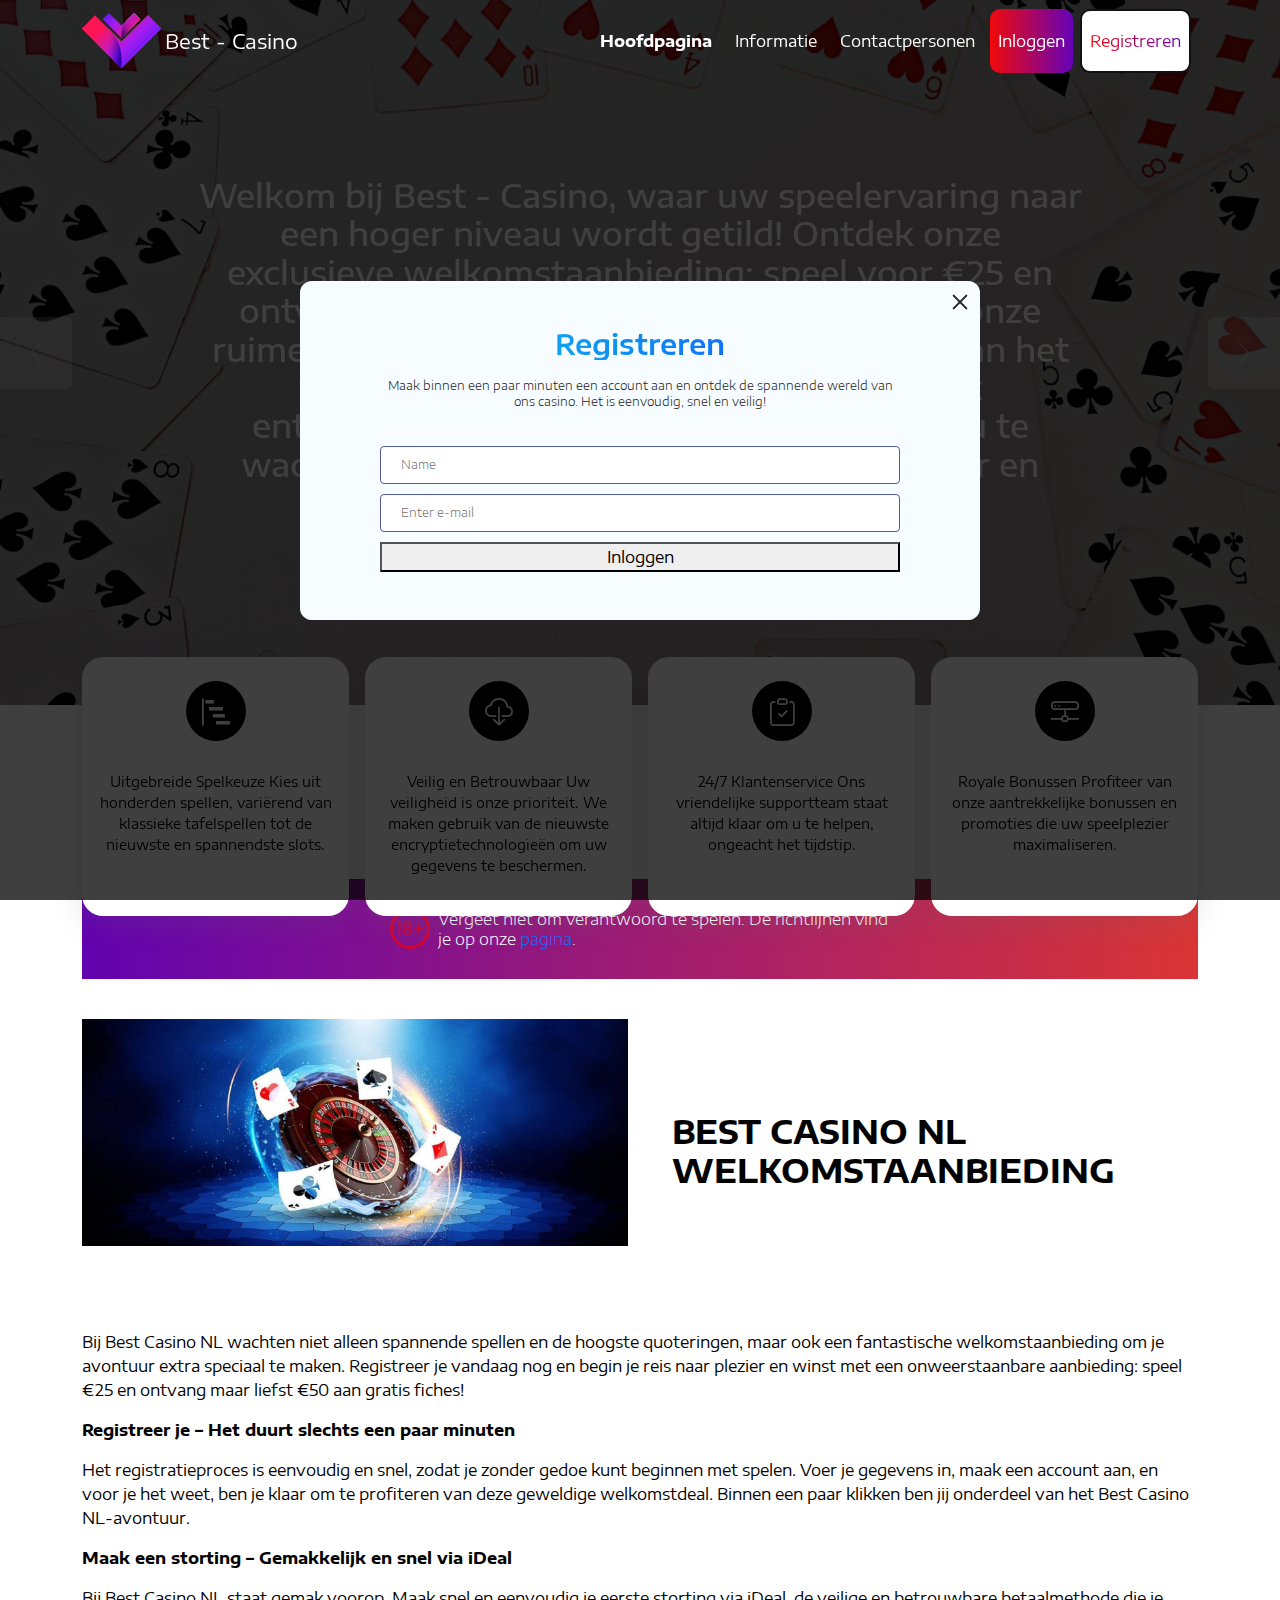
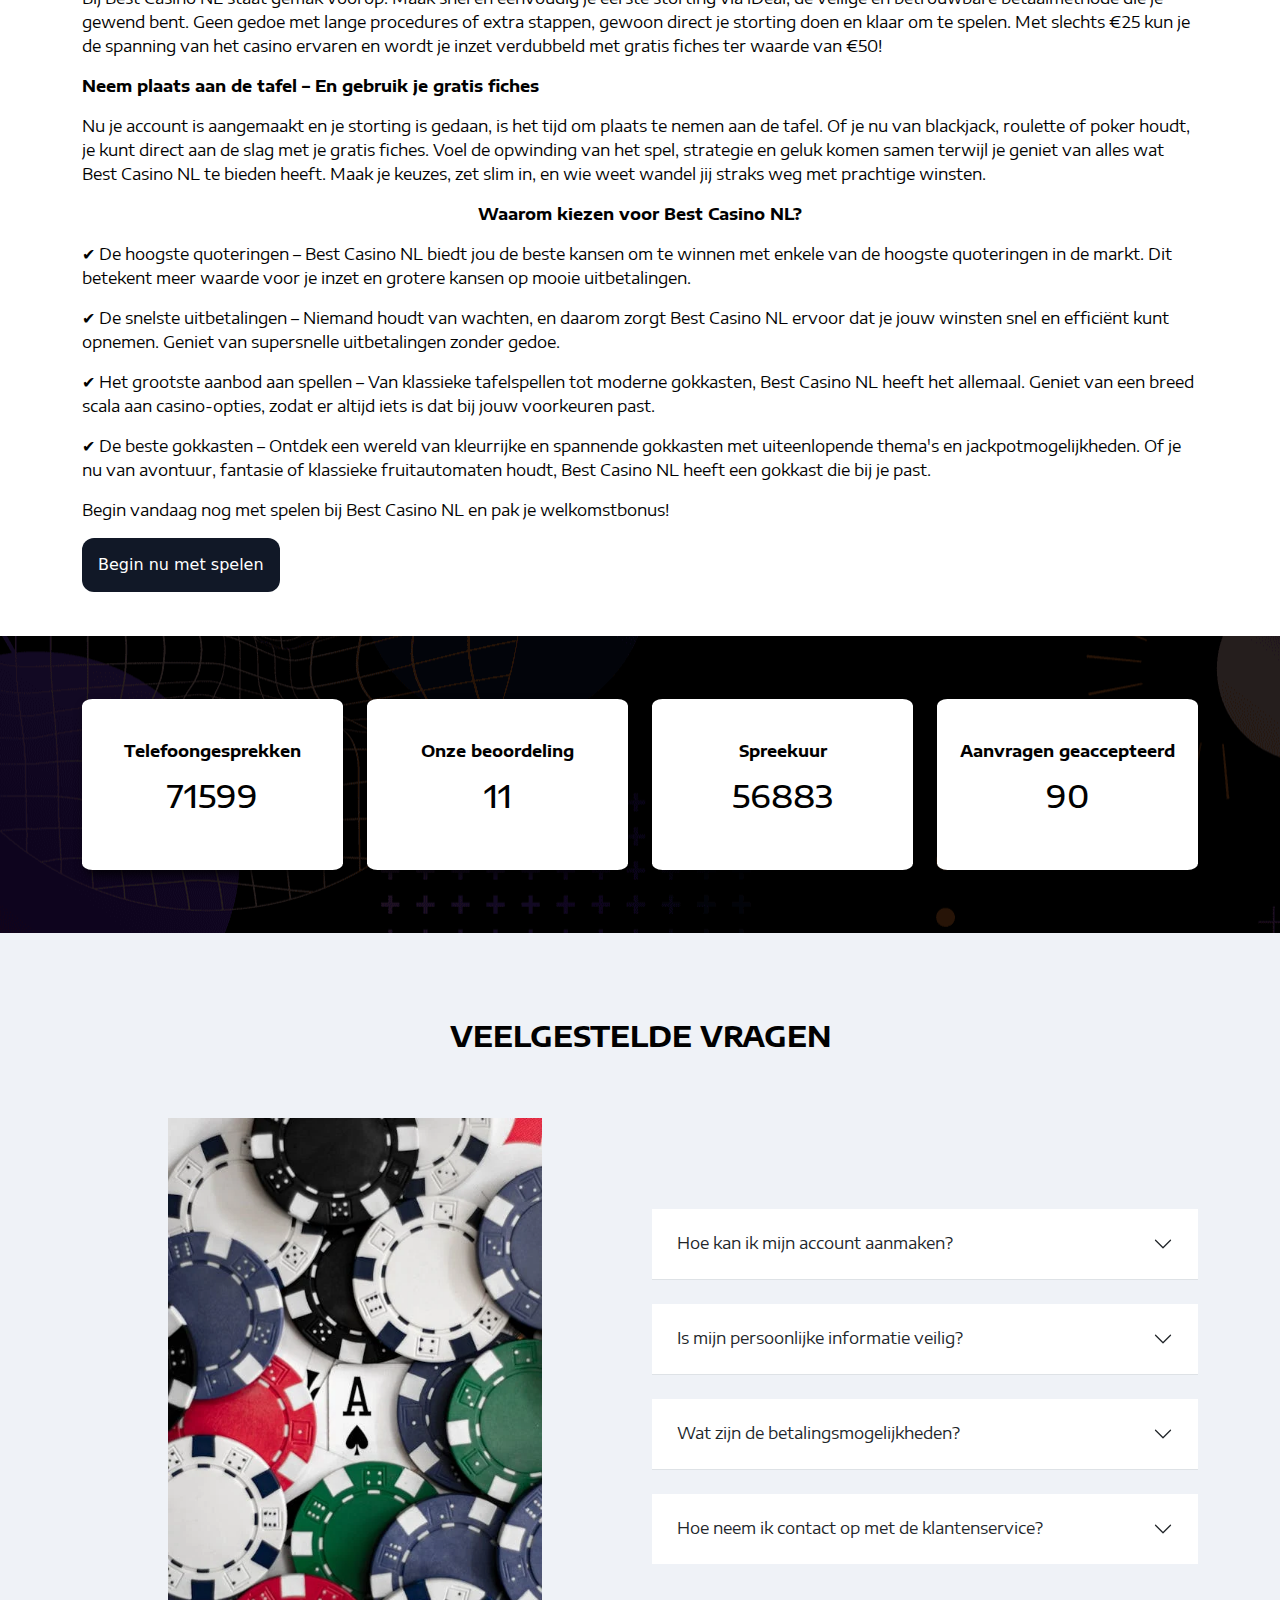
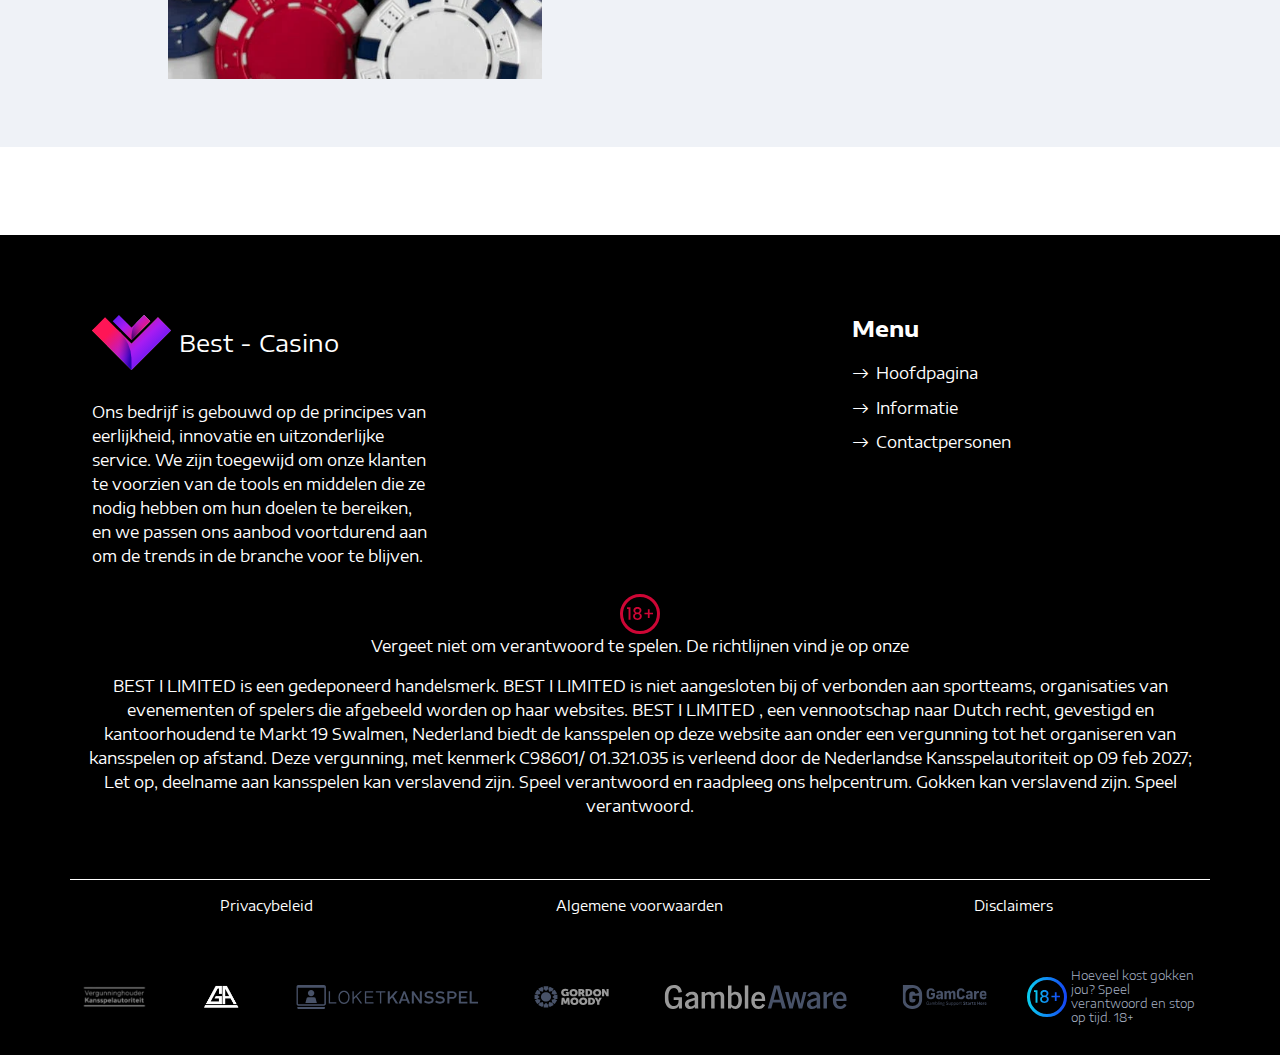
==== index.html @ dad19d42 "d" ====
<!DOCTYPE html>

<html>
<html lang="nl">
    <head>
        <meta charset="UTF-8">
        <meta name="viewport" content="width=device-width, initial-scale=1.0">
        <script src="source/js/jquery-3.7.1.min.js"></script>
        <script src="source/js/bootstrap.min.js"></script>
        <title>Best - Casino : Best Casino NL Welkomstaanbieding</title>
        <meta property="og:title" content="Best - Casino : Best Casino NL Welkomstaanbieding" />
        <meta property="og:image" content="visuals/casino_2024-10-19_1.jpg"/>
        
        <meta property="og:description" content="Bij Best Casino NL wachten niet alleen spannende spellen en de hoogste quoteringen, maar ook een fantastische.">
        <meta name="description" content="Bij Best Casino NL wachten niet alleen spannende spellen en de hoogste quoteringen, maar ook een fantastische.">
        <link rel="stylesheet" href="source/style/bootstrap.css">
        <link rel="stylesheet" href="source/style/icons.css">
        <link rel="stylesheet" href="source/style/slick.css">
        <link rel="stylesheet" href="source/style/slick-theme.css">
        <link rel="stylesheet" href="source/style/buttons.css">
        <script type="text/javascript" src="source/js/slick.min.js"></script>
        
        <link rel="shortcut icon" href="main-logo.svg" type="image/x-icon">
        <link rel="preconnect" href="https://fonts.googleapis.com">
        <link rel="preconnect" href="https://fonts.gstatic.com" crossorigin>
        <link rel="shortcut icon" href="main-logo.svg" type="image/x-icon">
        <link href="https://fonts.googleapis.com/css2?family=Encode+Sans+Expanded:wght@100;200;300;400;500;600;700;800;900&display=swap" rel="stylesheet">
        <link href="https://fonts.googleapis.com/css2?family=Caveat:wght@400;500;600;700&display=swap" rel="stylesheet">
        
        <style>

            body{
                font-family: 'Encode Sans Expanded', sans-serif !important;
                margin: 0;
                color: #010101;
                background-color: #fff;
            }

            :root{
                --bg-gradient: #000000;
                --bg-opacity: url(static/images/fadedbg-2024-10-18_18-52-570.png);
                --hover: rgb(111, 111, 233);
                --white: #fff;
                --black: #000000;
                --grey: #555555;
                --transition: all 300ms linear; 
            }
            a {
                text-decoration: none;
            }
            img {
                display: block;
                max-width: 100%;
                height: auto;
            }
            section {
                padding: 44px 0;
            }
            
            h3 {
                margin: 42px 0;
                font-size: 16px;
                font-weight: 700;
                text-transform: uppercase;
                text-align: center;
            }
            
            
            .logo-link {
                display: flex;
                align-items: center;
                color: var(--white);
                transition: var(--transition);
            }
            
             .logo-link:hover {
                color: var(--hover);
            }
            @media (min-width: 450px) {
                .logo-link:hover {
                    font-weight: 700;
                }
            }

            .logo-img {
                height: 55px;
                margin-right: 4px;
            }

            @media (max-width: 450px) {
                .logo-link {
                    font-size: 14px;
                }
                .logo-img {
                    height: 35px;
                } 
            }
             .navbar-scrolled {
                background-color: var(--white);
                box-shadow: 0 2px 5px -2px rgba(0, 0, 0, 0.1);
            }
            .navbar-toggler:focus,
            .navbar-toggler:active {
                outline: 0;
                box-shadow: none;
            }

            @media (max-width: 400px) {
                .navbar-toggler {
                    padding: 0;
                }
            }
            
            .navbar-toggler-icon {
                display: flex;
                align-items: center;
                justify-content: center;
                font-size: 36px;
                color: var(--white);
                transition: var(--transition);
            } 
            .navbar-toggler-icon i {
                height: 36px;}

            .navbar-toggler-icon:hover,
            .navbar-scrolled .navbar-toggler-icon:hover {
                color: var(--hover);
            }
            .navbar-scrolled .navbar-toggler-icon {
                color: var(--black);
                transition: var(--transition);
            }
            .nav-item {
                margin-right: 7px;
                align-content: center;
            }
            .nav-item .active {
                color: var(--bg-gradient);
                font-weight: 700;
            }
            .navbar-expand-lg .navbar-nav .nav-link {
                color: var(--white);
            }
            .navbar-expand-lg.navbar-scrolled .navbar-nav .nav-link,
            .navbar-expand-lg.navbar-scrolled .logo-link {
                color: #010101;
                transition: var(--transition);
            }
            .navbar-expand-lg.navbar-scrolled .navbar-nav .form-btn .nav-link{
              color: #fff;
            }
            .navbar-expand-lg.navbar-scrolled .logo-link:hover,
            .navbar-expand-lg .navbar-nav .nav-link:hover {
                color: var(--hover);
            }
            .nav-link span:hover  {
              background: var(--hover);
              -webkit-background-clip: text;
            }
            .form-btn {
              border-radius: 10px;
              background: linear-gradient(270deg, #6503b9, #f00a0a);
              cursor: pointer;
            }
            .form-btn-invert {
              background: #fff;
              border-radius: 10px;
              border: 2px solid #111;
              cursor: pointer;
            }
            .form-btn-invert span{
              background: linear-gradient(270deg, #6503b9, #f00a0a);
              -webkit-text-fill-color: transparent;
              -webkit-background-clip: text;
            }
            .form-btn button {
              padding: 20px;
            }
            @media (max-width: 991px) {
                .collapse.navbar-collapse {
                    background-color: var(--white);
                }
                .navbar-expand-lg .navbar-nav .nav-link {
                    color: rgb(0, 0, 0);
                }
            }

            .carousel {
                overflow: hidden;
            }

            .carousel .custom-item {
                height: 705px;
            }
            .carousel-img {
                height: 100%;
                object-fit: cover;
                filter: brightness(0.6);
            }

            .carousel-caption {
                bottom: 0;
                top: 50%;
                translate: 0 -50%;
                display: flex!important;
                align-items: center;
            }
            .carousel-control-next{
               justify-content: end;
            } 
            
            .carousel-control-prev {
                justify-content: start;
            }

            .carousel-control-prev span,
            .carousel-control-next span {
                display: flex;
                align-items: center;
                justify-content: center;
                width: 4.5rem;
                height: 4.5rem;
                background-color: rgba(255, 255, 255, 0.508);
                background-image: none;
            }

            .carousel-control-prev-icon{
                border-radius: 0 6px 6px 0;
            }
            .carousel-control-next-icon {
                border-radius: 6px 0 0 6px;
            }
            .carousel-icon-svg {
                fill: var(--white);
            }

            .carousel-control-next:focus, .carousel-control-next:hover, .carousel-control-prev:focus, .carousel-control-prev:hover {
                opacity: 1; 
            }
             
            .carousel-control-prev:hover .carousel-control-prev-icon {
            background-color: var(--white);
            }

            .carousel-control-next:hover .carousel-control-next-icon {
                background-color: var(--white);
            }

            .carousel-control-next:hover .carousel-icon-svg {
                fill: var(--black);
            } 
            .carousel-control-prev:hover .carousel-icon-svg {
                fill: var(--black);
            }
            
            .benefits {
                padding: 0;
            }
            .benefits-box {
                margin-top: 26px;
            }

            @media (min-width: 992px) {
                  .benefits-box {
                    position: relative;
                    height: 250px;
                    margin-top: 24px;
                }
                 .benefits-row {
                    position: absolute;
                    margin-top: -80px;
                }
            }

            .benefits-item {
                width: 100%;
                height: 100%;
                padding: 24px 10px;

                background-color: var(--white);
                border-radius: 8%;
                box-shadow: rgba(100, 100, 111, 0.2) 0px 7px 29px 0px;

                transition: var(--transition);
            }

            .benefits-item:hover {
                transform: translateY(-3%);
                background-color: var(--bg-gradient);
                border: 1px solid var(--white);
                color: var(--white);
            }
            .benefits-item:hover .benefirts-icon-wrapper {
                background-color: var(--white);
            }
            .benefits-item:hover i {
                color: var(--bg-gradient);
            }

            .benefirts-icon-wrapper {
                display: flex;
                height: 60px;
                width: 60px;

                margin-left: auto;
                margin-right: auto;
                justify-content: center;
                align-items: center;
                margin-bottom: 30px;

                background-color: var(--bg-gradient);
                border-radius: 50%;
            }
            .benefirts-icon-wrapper i {
                color: var(--white);
                font-size: 28px;
            }
            .benefits-desc {
                text-align: center;
                font-size: 14px;
            }

            .product{
                padding-top: 0;
            }
            .product-grid-item {
                display: flex;
                justify-content: center;
                align-items: center;
            }
            .product-row .col-12 .product-pic-wrapper{
                max-width: 80%;
                padding: 19px 0;
            }
            .row.flex-column-reverse.product-row .product-pic-wrapper {
               margin-bottom: 44px; 
            }
            .row.flex-column.product-row .product-pic-wrapper {
               margin-top: 44px; 
            }

            .product-row .col-lg-6 .product-pic-wrapper {
                margin-bottom: 44px;
                padding: 40px 0;
            }

            .product-title-box {
                display: flex;
                justify-content: center;
                align-items: center;
                flex-grow: 1;
                
                height: 100%;   
                padding: 20px;
            }
            .product-desc-box {
                margin-bottom: 15px;
            }

            .price-btn-box {
                align-items: flex-start;
            }

                
            .price-btn-box .price {
                margin: 0 20px;
            }
            .price {
                padding: 24px 0;
                text-align: center;
            }
            .phone-button-box {
                max-width: 240px;
                text-align: center;
            } 
            .phone-button-box .submit-btn-5 {
                display: block;
                color: var(--white);
                transition: var(--transition);
            }
            .phone-button-box .submit-btn-5:hover {
                color: var(--white);
                transform: scale(1.08);
                background-color: var(--bg-gradient);
            }

            .statistics {
                padding: 55px 0;
                background-image: var(--bg-opacity);
                background-color: var(--bg-gradient);
                
                
                background-repeat: no-repeat, no-repeat;
                background-position: center, center;
            }
            .statistics-box {
                display: flex;
                gap: 10px;
                height: 100%;
                padding: 40px 20px;
                margin: 0 auto;

                background-color: var(--white);
                border-radius: 4%;
                box-shadow: 3px 6px 12px -2px rgba(0,0,0,0.87);
            }
            .statistics-number {
                font-size: 31px;
                font-weight: 500;
                margin-bottom: 10px;
            }
            .statistics-name {
                font-size: 16px;
                font-weight: 700;
            }
            .team-box {
                position: relative;
                margin: 0 auto;
                max-width: 270px;
                max-height: 270px;

                border-radius: 50%;
                
                overflow: hidden; 
            }
            team-box:hover {
                animation-name: anim-scale;
                animation-duration: 700ms;
                animation-fill-mode: both;
                animation-direction: alternate;
                transition-timing-function: ease-in-out;
            }

            @keyframes anim-scale {
                0% {
                    transform: translateY(0%); 
                }
                100% {
                    transform: translateY(-3%);
                }
            }

            @media (max-width: 767px) {
                .team-box {
                    max-width: 220px;
                    max-height: 220px;
                } 
            }

            .team-avatar-fill {
                position: absolute;
                left: 0;
                bottom: 0;

                width: 100%;
                height: 100%;
                background-color: var(--bg-gradient);
                opacity: 0;

                
            }
            .team-box:hover .team-avatar-fill {
                animation-name: anim-bg;
                animation-duration: 700ms;
                animation-fill-mode: both;
                animation-direction: alternate;
                transition-timing-function: ease-in-out;
            }

            @keyframes anim-bg {
                0% {
                    opacity: 0; 
                }
                100% {
                    opacity: 1;
                }
            }

            .team-data {
                position: absolute;
                left: 0;
                bottom: 0;
                transform: translateY(10%);

                width: 100%;
                height: 100%;
                padding: 10px;

                display: flex;
                flex-direction: column;
                justify-content: center;


                background-color: transparent;
                color:transparent;
            }
            .team-box:hover .team-data {
                animation-name: anim-text;
                animation-duration: 800ms;
                animation-fill-mode: both;
                animation-direction: alternate;
                transition-timing-function: ease-in-out;
            }

            .team-name {
                margin-bottom: 7px;
            }
             
            @keyframes anim-text {
                0% {
                    transform: translateY(10%);
                    color: transparent;
                }
                20% {
                    color: transparent;
                }
                100% {
                    transform: translateY(0%);
                    color: #ffff;
                }
            }
            
            
            .blog {
                background-color: #EFF2F7;
            }

            .col-md-6 {
                display: flex;
                justify-content: center;
                align-items: center;
            }
            .blog-pic-wrapper {
                width: 100%;
                padding: 24px;
            }

            .blog-img {
                max-width: 75%;
                margin: 0 auto;
            }

            .accordion.accordion-flush {
                width: 100%;
            }
               
            .blog .accordion-item {
                margin-bottom: 24px;
                border-radius: 0px;
                border-top-width: 0;
                background: var(--white);

                font-size: 18px;
            }
            .accordion-button {
                padding: 25px;
                border: none;
            }
            .accordion-button:hover {
                color: var(--white); 
                background-color: var(--bg-gradient);
            }
            .accordion-button:focus {
               box-shadow: none;  
               border: none;
            }
            .accordion-button:not(.collapsed) {
                color: var(--white);
                background-color: var(--bg-gradient);
            }

            .accordion-button:active .accordion-button::after {
                background-image: url("data:image/svg+xml,<svg xmlns='http://www.w3.org/2000/svg' viewBox='0 0 16 16' fill='%23ffffff'><path fill-rule='evenodd' d='M1.646 4.646a.5.5 0 0 1 .708 0L8 10.293l5.646-5.647a.5.5 0 0 1 .708.708l-6 6a.5.5 0 0 1-.708 0l-6-6a.5.5 0 0 1 0-.708z'/></svg>") !important;
            }

            .accordion-button:not(.collapsed)::after {
                background-image: url("data:image/svg+xml,<svg xmlns='http://www.w3.org/2000/svg' viewBox='0 0 16 16' fill='%23ffffff'><path fill-rule='evenodd' d='M1.646 4.646a.5.5 0 0 1 .708 0L8 10.293l5.646-5.647a.5.5 0 0 1 .708.708l-6 6a.5.5 0 0 1-.708 0l-6-6a.5.5 0 0 1 0-.708z'/></svg>") !important;
            }

            
            .comments {
                background-image: linear-gradient(rgba(0,0,0,0.5), rgba(0,0,0,0.5)), url(frame/renders_header_671a6d5c0a81d9.13759507.jpg);
                background-attachment: fixed;
                background-position: center;
                background-size: cover;
            }
            .comments h3 {
                color: var(--white);
            }
            .comment-col {
                display: flex;
                flex-direction: column;
                margin-right: 30px;
            }
            .comment-box {
                position: relative;
                padding: 40px 30px 40px;
                box-shadow: 0 0 7px 0 rgb(0 0 0 / 10%);
                background: var(--white);
                border-radius: 5px;

                flex-grow: 1;

                font-size: 13px;
                text-align: left;
                margin-bottom: 40px; 
            }

            .comment-box:before {
                content: '';
                bottom: -20px;
                top: auto;
                border-color: #fff transparent transparent #fff;
                display: block;

                position: absolute;
                left: 0;
                margin-left: 0;
                width: 0;
                height: 0;
                border-style: solid;
                border-width: 15px;
            }
            .comment-text {
                margin-bottom: 30px;
                font-size: 14px;
            }


            .reviewer-box {
                display: flex;
                margin-bottom: 8px;

                color:var(--white);
                font-size: 14px;
                text-align: left;
            }
            .reviewer-box h4 {
                font-size: 20px;
            }
            .reviever-avatar-wrapper {
                width: 76px;
                height: 76px;
                margin-right: 20px;
                border-radius: 50%;
                border: 3px solid var(--white);
                overflow: hidden;
            }
            .stars-box {
               font-size: 18px;
               color: var(--hover);
            }
 
            .section-form {
                padding: 0 0 90px 0;
            }
            .container-form {
                position: relative;
            }
            .form {
                width: 100%;
                margin-top: -150px;
                margin-left: auto;
                margin-right: auto;
                
                padding: 74px;

                background-color: var(--white);
                box-shadow: rgba(100, 100, 111, 0.2) 0px 7px 29px 0px;
            }

            @media (max-width: 575px) {
                .form {
                    padding: 20px ;
                }
            }
            .form-title {
                margin-top: 20px;
            }

            .input-user__container_component,
            .textarea-user__container_component {
                width: 100%;
                padding: 6px 20px;
                margin-bottom: 18px;

                border: 1px solid #e6e6e6;
                box-shadow: none;
                border-radius: 5px;
            }
            .policy-agreement {
                margin-bottom: 20px;
            }
            .policy-agreement .agreement-input {
                margin-right: 7px;
            }
            .policy-agreement .agreement-input:checked {
                accent-color: var(--hover);
            }
            .agreement-privacy-link {
                margin-left: 3px;
                color: inherit;
                font-weight: 600;
                transition: var(--transition);
            }
            .agreement-privacy-link:hover {
               color: var(--hover);  
            }
            .submit-btn-5 {
                width: 100%;
                padding: 14px 15px;
                font-size: 1rem;
            }
            @media (max-width: 575px) {
                .submit-btn-5 {
                    max-width: 100%;
                }
                .submit-btn-5 span {
                    font-size: 14px;
                }
            }

            
            .footer {
                padding-top: 70px;
                padding-bottom: 0;
                background-color: var(--bg-gradient);
                color: var(--white); 
            }
            @media (max-width: 992px) {
                .logo-box {
                    display: flex;
                    justify-content: center;
                }
                .footer-desc-box {
                    text-align: center;
                }
            }

            .footer-inner-box{
                justify-content: space-between;
            }
            .footer-logo-link {
                display: flex;
                align-items: center;
                color: var(--white); 
            }
            .footer-logo-link img {
                margin-right: 8px;
            }
            .footer-logo-link .logo-title {
                margin-bottom: 0;
            }
            .footer-grid {
                padding-bottom: 45px;
            }

            .footer-content-box {
                padding: 10px;
            }
            .footer-title {
                font-size: 22px;
                font-weight:700;
                margin-bottom: 20px;
            }
            @media (max-width: 767px) {
                .footer-title {
                    text-align: center;
                }
            }

            .footer-desc-box {
                margin-top: 30px;
            }
            .footer-links-list {
                padding: 0;
                list-style: none;
            }
            .footer-links-item {
                margin-bottom: 9px;
            }
            .footer-links-content {
                display: flex;  
            }
            @media (max-width: 767px) {
                .footer-links-content{
                   justify-content: center; 
                }
            }
            .footer-links-content i {
                font-size: 17px;
                margin-right: 7px
            }
            .footer-links-content a {
                color: var(--white); 
                transition: var(--transition);
            }
            .footer-links-content:hover a {
                font-weight: 700;
                color: var(--hover); 
            }

            .footer-contact-us-item {
                display: flex;
                align-items: center;
                margin-bottom: 20px;
            }

            .footer-contact-us-item a{
                text-decoration: none;
                color: inherit;
            }
            
            .footer-contact-us-icon {
                margin-right: 15px;
            }
            .footer-contact-us-icon i {
                    display: inline-block;
                    font-size: 17px;
                    color: var(--bg-gradient);
                    width: 38px;
                    height: 38px;
                    line-height: 40px;
                    background: var(--white);
                    text-align: center;
                    border-radius: 50%;
            }
            .footer-contact-us-title {
                font-size: 18px;
                font-weight: 700;
                margin-bottom: 5px;
            }

            .footer-privacy-wrapper {
                display: flex;
                align-items: center;
                padding: 15px 10px;
                font-size: 14px;
                border-top: 1px solid var(--white);
            }
            .footer-privacy-item{ 
                margin-bottom: 8px;
                text-align: center;
            }
            .footer-privacy-wrapper.flex-column .footer-privacy-item {
                text-align: center;
            }

            .footer-privacy-link {
                color: var(--white);
                transition: var(--transition);
            }
            .footer-privacy-link:hover {
                font-weight: 700;
                color: var(--hover);
            }
            .section-blocks {
                position: relative; 
            }
            .footer-contact-us-list ul {
                padding: 0;
                margin: 0;
            }

            @media (max-width: 575px) {
                .container.privacy-container {
                    padding: 90px 20px;
                }
            }
            .privacy-one {
                padding: 50px 0;
            }

            .vIK9 {
              background: linear-gradient(270deg, #da3535, #6203b0);
              color: #f6fcff;
              font-weight: 300;
              margin: -100px 0 0;
              padding: 30px 0;
              width: 100%;
              font-size: 16px;
              line-height: 20px;
            }

            .vIK9 .G0qP {
              align-items: center;
              display: flex;
              gap: 8px;
              justify-content: center;
              margin: 0 auto;
              max-width: 500px;
              text-align: left;
              width: 100%;
            }
            .XdCq {
              align-items: center;
              display: flex;
              gap: 40px;
              padding: 30px 0px;
            }
            .VKnW {
              display: flex;
              gap: 55px;
            }
            .DUDP {
              height: 30px;
              object-fit: contain;
              width: auto;
            }
            .KzT9 {
              align-items: center;
              display: flex;
              gap: 4px;
              width: 200px;
            }
            .KzT9 .ZA8s {
              height: 40px;
              object-fit: contain;
              width: 40px;
            }
            .KzT9 .b7QN {
              color: #a7b1c4;
              font-size: 12px;
              font-weight: 300;
              line-height: 14px;
              margin-bottom: 0;
            }
            .NFjN {
              align-items: center;
              background: rgba(0,0,0,.5);
              display: flex;
              flex-direction: column;
              justify-content: center;
              left: 0;
              position: fixed;
              row-gap: 20px;
              top: 0;
              z-index: 1000
            }

            .NFjN,.srRf {
              height: 100%;
              width: 100%
            }

            .srRf {
              max-height: 339px;
              max-width: 680px;
              position: absolute
            }

            .srRf .bb7p {
              align-items: center;
              background-color: #f6fcff;
              border-radius: 12px;
              display: flex;
              height: 100%;
              justify-content: center;
              margin: 0 auto;
              padding: 35px 80px;
              position: relative;
              width: 100%
            }

            .srRf .EBpC {
              background-color: transparent;
              border: none;
              cursor: pointer;
              height: 20px;
              position: absolute;
              right: 10px;
              top: 10px;
              width: 20px
            }

            .srRf .EBpC:after,.srRf .EBpC:before {
              background-color: #232323;
              border-radius: 1px;
              content: "";
              height: 2px;
              position: absolute;
              top: 50%;
              transform: translate(-50%) rotate(45deg);
              width: 100%
            }

            .srRf .EBpC:after {
              transform: translate(-50%) rotate(-45deg)
            }

            .srRf .O6TT {
              gap: 20px
            }

            .srRf .O6TT,.srRf .zrsA {
              display: flex;
              flex-direction: column
            }

            .srRf .zrsA {
              gap: 10px;
              text-align: center
            }

            .srRf .V6yW {
              background: linear-gradient(270deg,#1543f5,#0ad1f0);
              -webkit-background-clip: text;
              font-size: 28px;
              font-weight: 600;
              line-height: 32px;
              -webkit-text-fill-color: transparent
            }

            .srRf .nMBZ {
              color: #232323;
              font-size: 12px;
              font-weight: 300;
              line-height: 16px
            }

            .srRf .ay0y {
              display: flex;
              flex-direction: column;
              gap: 10px;
              width: 100%
            }

            .srRf .ay0y input {
              border: 1px solid #555c9e;
              border-radius: 4px;
              color: #7086b6;
              font-size: 12px;
              font-weight: 300;
              line-height: 16px;
              padding: 10px 20px
            }

            @media (max-width: 768px) {
              .srRf .bb7p {
                padding:35px 20px
              }
            }

            .fP2V {
              align-items: center;
              background: rgba(0,0,0,.5);
              display: flex;
              flex-direction: column;
              justify-content: center;
              left: 0;
              position: fixed;
              row-gap: 20px;
              top: 0;
              z-index: 1000
            }

            .TZEF,.fP2V {
              height: 100%;
              width: 100%
            }

            .TZEF {
              max-height: 339px;
              max-width: 680px;
              position: absolute
            }

            .TZEF .K7A4 {
              align-items: center;
              background-color: #f6fcff;
              border-radius: 12px;
              display: flex;
              height: 100%;
              justify-content: center;
              margin: 0 auto;
              padding: 35px 80px;
              position: relative;
              width: 100%
            }

            .TZEF .HdQO {
              background-color: transparent;
              border: none;
              cursor: pointer;
              height: 20px;
              position: absolute;
              right: 10px;
              top: 10px;
              width: 20px
            }

            .TZEF .HdQO:after,.TZEF .HdQO:before {
              background-color: #232323;
              border-radius: 1px;
              content: "";
              height: 2px;
              position: absolute;
              top: 50%;
              transform: translate(-50%) rotate(45deg);
              width: 100%
            }

            .TZEF .HdQO:after {
              transform: translate(-50%) rotate(-45deg)
            }

            .TZEF .R0rv {
              gap: 20px
            }

            .TZEF .R0rv,.TZEF .d0lb {
              display: flex;
              flex-direction: column
            }

            .TZEF .d0lb {
              gap: 10px;
              text-align: center
            }

            .TZEF .cKBe {
              background: linear-gradient(270deg,#1543f5,#0ad1f0);
              -webkit-background-clip: text;
              font-size: 28px;
              font-weight: 600;
              line-height: 32px;
              -webkit-text-fill-color: transparent
            }

            .TZEF .NZPD {
              color: #232323;
              font-size: 12px;
              font-weight: 300;
              line-height: 16px
            }

            .TZEF .JAsE {
              display: flex;
              flex-direction: column;
              gap: 10px;
              width: 100%
            }

            .TZEF .JAsE input {
              border: 1px solid #555c9e;
              border-radius: 4px;
              color: #7086b6;
              font-size: 12px;
              font-weight: 300;
              line-height: 16px;
              padding: 10px 20px
            }

            @media (max-width: 768px) {
              .TZEF .K7A4 {
                padding:35px 20px
              }
            }

        </style>
       
        
    </head>



    <body>
         
        <div class="header">
            <nav class="navbar fixed-top navbar-expand-lg" >
                <div class="container">
                    <a class="navbar-brand logo-link" href="./">
                        <img class="logo-img d-inline-block align-text-center" src="main-logo.svg" alt=" "/>
                        Best - Casino
                    </a>
                    <button class="navbar-toggler" 
                        type="button" 
                        data-bs-toggle="collapse" 
                        data-bs-target="#navbarNav"
                        aria-controls="navbarNav" 
                        aria-expanded="false" 
                        aria-label="Toggle navigation">
                        <span class="navbar-toggler-icon">
                            
                        </span>
                    </button>
                    <div class="collapse navbar-collapse" id="navbarNav">
                        <ul class="navbar-nav ms-auto" style="text-align:right">
                            <li class="nav-item">
                                <a class="nav-link active" aria-current="page" href="./#carouselExample">Hoofdpagina</a>
                            </li>
                            <li class="nav-item">
                                <a class="nav-link" href="./#benefits">Informatie</a>
                            </li>
                            <li class="nav-item">
                                <a class="nav-link" href="./#contact-footer">Contactpersonen</a>
                            </li>
                            <li class="nav-item form-btn">
                                <button class="nav-link">Inloggen</button>
                            </li>
                            <li class="nav-item form-btn-invert">
                                <button class="nav-link"><span>Registreren</span></button>
                            </li>
                        </ul>
                    </div>
                </div> 
            </nav>
        </div>
       

        <div id="carouselExample" class="carousel slide section" data-bs-touch="true" data-bs-interval="false">
            <div class="carousel-inner">
                <div class="carousel-item active custom-item">
                       <img src="frame/icons_header_671a6d5a56edc4.32343313.jpg" class="d-block w-100 carousel-img" alt=""> 
                    <div class="carousel-caption d-none d-md-block" >
                        <h1 class="fs-2 hero-title">Welkom bij Best - Casino, waar uw speelervaring naar een hoger niveau wordt getild! Ontdek onze exclusieve welkomstaanbieding: speel voor €25 en ontvang €50 aan gratis fiches. Profiteer van onze ruime keuze aan spellen en voel de spanning van het winnen. Bij Best - Casino staan onbeperkt entertainment en geweldige beloningen op u te wachten. Stap binnen in de wereld van plezier en avontuur!</h1>
                    </div>
                 
                </div>

                <div class="carousel-item custom-item">
                    <img src="frame/renders_header_671a6d5c0a81d9.13759507.jpg" class="d-block w-100 carousel-img" alt="">

                    <div class="carousel-caption d-none d-md-block">
                        <h1 class="fs-2 hero-title">U kunt gebruik maken van onze diensten door ons te schrijven of te bellen. Wij beantwoorden graag al uw vragen en helpen u bij het bestellen van diensten!</h1>
                    </div>
                </div>

                <div class="carousel-item custom-item">
                    <img src="frame/visuals_header_671a6d5e393f49.40624660.jpg" class="d-block w-100 carousel-img" alt="">

                    <div class="carousel-caption d-none d-md-block">
                        <h1 class="fs-2 hero-title">Bij Best - Casino streven we ernaar om elke speler een onvergetelijke speelervaring te bieden. Met een breed scala aan spannende spellen, van klassieke tafelspellen tot de nieuwste slots, hebben we voor ieder wat wils. Onze focus ligt op veiligheid en eerlijkheid, daarom werken we alleen samen met gerenommeerde softwareproviders en hanteren we strikte beveiligingsmaatregelen. Ons toegewijde supportteam staat 24/7 paraat om al uw vragen en behoeften te beantwoorden. We nodigen u uit om onderdeel te worden van onze speelfamilie en te genieten van plezier dat zowel lonend als verantwoord is.</h1>
                    </div>
                </div>
            </div>

            <button class="carousel-control-prev" type="button" data-bs-target="#carouselExample" data-bs-slide="prev">
                <span class="carousel-control-prev-icon" aria-hidden="true">
                    <svg class="carousel-icon-svg" xmlns="http://www.w3.org/2000/svg" width="26" height="26"  class="bi bi-chevron-left"
                        viewBox="0 0 16 16">
                        <path fill-rule="evenodd"
                            d="M11.354 1.646a.5.5 0 0 1 0 .708L5.707 8l5.647 5.646a.5.5 0 0 1-.708.708l-6-6a.5.5 0 0 1 0-.708l6-6a.5.5 0 0 1 .708 0z" />
                    </svg>
                </span>
                <span class="visually-hidden"></span>
            </button>
            <button class="carousel-control-next" type="button" data-bs-target="#carouselExample" data-bs-slide="next">
                <span class="carousel-control-next-icon" aria-hidden="true">
                    <svg class="carousel-icon-svg" xmlns="http://www.w3.org/2000/svg" width="26" height="26"  class="bi bi-chevron-right"
                        viewBox="0 0 16 16">
                        <path fill-rule="evenodd"
                            d="M4.646 1.646a.5.5 0 0 1 .708 0l6 6a.5.5 0 0 1 0 .708l-6 6a.5.5 0 0 1-.708-.708L10.293 8 4.646 2.354a.5.5 0 0 1 0-.708z" />
                    </svg>
                </span>
                <span class="visually-hidden"></span>
            </button>
        </div>
        
        <section class="section benefits profilers__form" id="benefits">
            <div class="container">
                <div class="benefits-box">
                    <div class="row justify-content-center gx-3 benefits-row">
                        <div class="col-12 col-md-6 col-lg-3  py-2">
                            <div class="benefits-item">
                                <div class="benefirts-icon-wrapper">
                                    <i class="bi bi-bar-chart-steps"></i>
                                </div>
                                <p class="benefits-desc">Uitgebreide Spelkeuze Kies uit honderden spellen, variërend van klassieke tafelspellen tot de nieuwste en spannendste slots.</p>
                            </div>
                        </div>
                        <div class="col-12 col-md-6 col-lg-3  py-2">
                            <div class="benefits-item">
                                <div class="benefirts-icon-wrapper">
                                    <i class="bi bi-cloud-download"></i>
                                </div>
                                <p class="benefits-desc">Veilig en Betrouwbaar Uw veiligheid is onze prioriteit. We maken gebruik van de nieuwste encryptietechnologieën om uw gegevens te beschermen.</p>
                            </div>
                        </div>
                        <div class="col-12 col-md-6 col-lg-3  py-2">
                            <div class="benefits-item">
                                <div class="benefirts-icon-wrapper">
                                    <i class="bi bi-clipboard-check"></i>
                                </div>
                                <p class="benefits-desc">24/7 Klantenservice Ons vriendelijke supportteam staat altijd klaar om u te helpen, ongeacht het tijdstip.</p>
                            </div>
                        </div>
                        <div class="col-12 col-md-6 col-lg-3  py-2">
                            <div class="benefits-item">
                                <div class="benefirts-icon-wrapper">
                                    <i class="bi bi-hdd-network"></i>
                                </div>
                                <p class="benefits-desc">Royale Bonussen Profiteer van onze aantrekkelijke bonussen en promoties die uw speelplezier maximaliseren.</p>
                            </div>
                        </div>
                    </div>
                </div>
                <div class="vIK9">
                    <div class="G0qP">
                        <img src="/static/images/18.svg" alt="age 18+" class="Ep7P">
                        <p style="margin-bottom: 0">Vergeet niet om verantwoord te spelen. De richtlijnen vind je op onze <a
                                href="agreement.html">pagina</a>.</p></div>
                </div>
            </div>
        </section>

        <section class="product sale__contentst">
            <div class="container">
                <div class="product-box">
                    <div class="row flex-row product-row">
                        <div class="col-lg-6 product-grid-item">
                            <div class="product-pic-wrapper">
                                <img class="product-pic" src="visuals/casino_2024-10-19_1.jpg" alt="Best Casino NL Welkomstaanbieding">
                            </div>
                        </div>
                        <div class="col-lg-6 product-grid-item">
                            <div class="product-title-box">
                                <h2 class="fs-2  fw-bold text-uppercase product-title">Best Casino NL Welkomstaanbieding</h2>
                            </div>
                        </div>
                    </div>
                    <div class="product-desc-box">
                        <div class=""><p>Bij Best Casino NL wachten niet alleen spannende spellen en de hoogste quoteringen, maar ook een fantastische welkomstaanbieding om je avontuur extra speciaal te maken. Registreer je vandaag nog en begin je reis naar plezier en winst met een onweerstaanbare aanbieding: speel &euro;25 en ontvang maar liefst &euro;50 aan gratis fiches!</p>
<p><strong>Registreer je &ndash; Het duurt slechts een paar minuten</strong></p>
<p>Het registratieproces is eenvoudig en snel, zodat je zonder gedoe kunt beginnen met spelen. Voer je gegevens in, maak een account aan, en voor je het weet, ben je klaar om te profiteren van deze geweldige welkomstdeal. Binnen een paar klikken ben jij onderdeel van het Best Casino NL-avontuur.</p>
<p><strong>Maak een storting &ndash; Gemakkelijk en snel via iDeal</strong></p>
<p>Bij Best Casino NL staat gemak voorop. Maak snel en eenvoudig je eerste storting via iDeal, de veilige en betrouwbare betaalmethode die je gewend bent. Geen gedoe met lange procedures of extra stappen, gewoon direct je storting doen en klaar om te spelen. Met slechts &euro;25 kun je de spanning van het casino ervaren en wordt je inzet verdubbeld met gratis fiches ter waarde van &euro;50!</p>
<p><strong>Neem plaats aan de tafel &ndash; En gebruik je gratis fiches</strong></p>
<p>Nu je account is aangemaakt en je storting is gedaan, is het tijd om plaats te nemen aan de tafel. Of je nu van blackjack, roulette of poker houdt, je kunt direct aan de slag met je gratis fiches. Voel de opwinding van het spel, strategie en geluk komen samen terwijl je geniet van alles wat Best Casino NL te bieden heeft. Maak je keuzes, zet slim in, en wie weet wandel jij straks weg met prachtige winsten.</p>
<p style="text-align: center;"><strong>Waarom kiezen voor Best Casino NL?</strong></p>
<p>✔ De hoogste quoteringen &ndash; Best Casino NL biedt jou de beste kansen om te winnen met enkele van de hoogste quoteringen in de markt. Dit betekent meer waarde voor je inzet en grotere kansen op mooie uitbetalingen.</p>
<p>✔ De snelste uitbetalingen &ndash; Niemand houdt van wachten, en daarom zorgt Best Casino NL ervoor dat je jouw winsten snel en effici&euml;nt kunt opnemen. Geniet van supersnelle uitbetalingen zonder gedoe.</p>
<p>✔ Het grootste aanbod aan spellen &ndash; Van klassieke tafelspellen tot moderne gokkasten, Best Casino NL heeft het allemaal. Geniet van een breed scala aan casino-opties, zodat er altijd iets is dat bij jouw voorkeuren past.</p>
<p>✔ De beste gokkasten &ndash; Ontdek een wereld van kleurrijke en spannende gokkasten met uiteenlopende thema's en jackpotmogelijkheden. Of je nu van avontuur, fantasie of klassieke fruitautomaten houdt, Best Casino NL heeft een gokkast die bij je past.</p>
<p>Begin vandaag nog met spelen bij Best Casino NL en pak je welkomstbonus!</p></div>
                    </div>

                    <div class="price-btn-box d-flex  flex-column">
                         

                        
                            <div class="phone-button-box">
                                <a href="tel:+31562515908" class=" submit-btn-5">Begin nu met spelen</a>
                            </div>
                        
                    </div>
                </div>  
            </div>
        </section>
        

        <section class="statistics btn-slidercx" id="statictic">
            <div class="container container-dark">
                <div class="statistics-grid">
                    <div class="row text-center">
                        <div class="col-12 col-sm-6 col-lg-3 flex-grow-1 pt-2 pb-2">
                            <div class="statistics-box flex-column-reverse">
                                <div class="statistics-number">71599</div>
                                <div class="statistics-name">Telefoongesprekken</div>
                            </div>
                        </div>
                        <div class="col-12 col-sm-6 col-lg-3 flex-grow-1 pt-2 pb-2">
                            <div class="statistics-box flex-column-reverse">
                                <div class="statistics-number">11</div>
                                <div class="statistics-name">Onze beoordeling</div>
                            </div>
                        </div>
                        <div class="col-12 col-sm-6 col-lg-3 flex-grow-1 pt-2 pb-2">
                            <div class="statistics-box flex-column-reverse">
                                <div class="statistics-number">56883</div>
                                <div class="statistics-name">Spreekuur</div>
                            </div>
                        </div>
                        <div class="col-12 col-sm-6 col-lg-3 flex-grow-1 pt-2 pb-2">
                            <div class="statistics-box flex-column-reverse">
                                <div class="statistics-number">90</div>
                                <div class="statistics-name">Aanvragen geaccepteerd</div>
                            </div>
                        </div>
                    </div>
                </div>
            </div>
        </section>
        
       
        

        <section class="section blog" id="blog">
            <div class="container">
                <h3 class="fs-3 blog-title">Veelgestelde vragen</h3>
                <div class="blog-grid">
                    <div class="row row-cols-md-2 flex-row">

                        <div class="col-md-6">
                            <div class="blog-pic-wrapper">
                                <img class="blog-img" src="static/images/dd3121-3680103.webp" alt="">
                            </div>
                        </div>

                        <div class="col-md-6">
                            <div class="accordion accordion-flush" id="accordionFlushExample">
                                <div class="accordion-item">
                                    <h2 class="accordion-header">
                                        <button class="accordion-button collapsed" type="button" data-bs-toggle="collapse"
                                            data-bs-target="#flush-collapseOne" aria-expanded="false" aria-controls="flush-collapseOne">
                                            Hoe kan ik mijn account aanmaken?
                                        </button>
                                    </h2>
                                    <div id="flush-collapseOne" class="accordion-collapse collapse" data-bs-parent="#accordionFlushExample">
                                        <div class="accordion-body">Klik op 'Registreren' en volg de eenvoudige stappen. Binnen enkele minuten bent u klaar om te spelen.</div>
                                    </div>
                                </div>
                                <div class="accordion-item">
                                    <h2 class="accordion-header">
                                        <button class="accordion-button collapsed" type="button" data-bs-toggle="collapse"
                                            data-bs-target="#flush-collapseTwo" aria-expanded="false" aria-controls="flush-collapseTwo">
                                            Is mijn persoonlijke informatie veilig?
                                        </button>
                                    </h2>
                                    <div id="flush-collapseTwo" class="accordion-collapse collapse" data-bs-parent="#accordionFlushExample">
                                        <div class="accordion-body">Ja, we gebruiken geavanceerde encryptietechnologieën om uw gegevens te beschermen.</div>
                                    </div>
                                </div>

                                <div class="accordion-item">
                                    <h2 class="accordion-header">
                                        <button class="accordion-button collapsed" type="button" data-bs-toggle="collapse"
                                            data-bs-target="#flush-collapseThree" aria-expanded="false" aria-controls="flush-collapseThree">
                                            Wat zijn de betalingsmogelijkheden?
                                        </button>
                                    </h2>
                                    <div id="flush-collapseThree" class="accordion-collapse collapse" data-bs-parent="#accordionFlushExample">
                                        <div class="accordion-body">We accepteren diverse betaalmethoden waaronder creditcards, e-wallets en bankoverschrijvingen.</div>
                                    </div>
                                </div>

                                <div class="accordion-item">
                                    <h2 class="accordion-header">
                                        <button class="accordion-button collapsed" type="button" data-bs-toggle="collapse"
                                            data-bs-target="#flush-collapseFour" aria-expanded="false" aria-controls="flush-collapseThree">
                                            Hoe neem ik contact op met de klantenservice?
                                        </button>
                                    </h2>
                                    <div id="flush-collapseFour" class="accordion-collapse collapse" data-bs-parent="#accordionFlushExample">
                                        <div class="accordion-body">Ons team is 24/7 bereikbaar via live chat, e-mail of telefoon.</div>
                                    </div>
                                </div>
                            </div>
                        </div>
                    </div>
                </div>
            </div>
        </section>
        
               

        <section class="section-blocks">
            
    
            
    
        </section>
       
    
        <section class="footer" id="contact-footer">
            <div class="container">
                <div class="footer-grid">
                    <div class="row row-cols-lg-3 footer-inner-box flex-row">
                        <div class="col-12 col-lg-4">
                            <div class="footer-content-box">
                                <div class="logo-box">
                                    <a class="logo-link footer-logo-link" href="./">
                                        <img class="logo-img d-inline-block align-text-center" src="main-logo.svg" alt="" />
                                        <p class="fs-4 logo-title d-inline-block align-text-center">Best - Casino</p>
                                    </a>
                                </div>
                                <div class="footer-desc-box">
                                    <p class="footer-desc">Ons bedrijf is gebouwd op de principes van eerlijkheid, innovatie en uitzonderlijke service. We zijn toegewijd om onze klanten te voorzien van de tools en middelen die ze nodig hebben om hun doelen te bereiken, en we passen ons aanbod voortdurend aan om de trends in de branche voor te blijven.</p>
                                </div>
                            </div>
                        </div>
                        <div class="col-12 col-lg-4">
                            <div class="footer-content-box">
                                <h5 class="footer-title">Menu</h5>
                                <ul class="footer-links-list">
                                    <li class="footer-links-item">
                                        <div class="footer-links-content">
                                            <i class="bi bi-arrow-right"></i>
                                            <a href="./#carouselExample">Hoofdpagina</a>
                                        </div>
                                    </li>
                                    <li class="footer-links-item">
                                        <div class="footer-links-content">
                                            <i class="bi bi-arrow-right"></i>
                                            <a href="./#benefits">Informatie</a>
                                        </div>
                                    </li>
                                    
                                                                       
                                   <li class="footer-links-item">
                                        <div class="footer-links-content">
                                            <i class="bi bi-arrow-right"></i>
                                            <a href="./#contact-footer">Contactpersonen</a>
                                        </div>
                                    </li>
                                </ul>
                            </div>
                        </div>

                        
                    </div>
                 
<div style="margin: 0 auto; display: flex;    align-items: center;
                    flex-direction: column;">
                        <div>
                            <svg xmlns="http://www.w3.org/2000/svg" width="40" height="40" viewBox="0 0 40 40" fill="none">
                                <g id="Frame 38">
                                    <g id="18+">
                                        <path d="M7 15.0013V13.2224H10.4794V25.6921H8.55568V15.0013H7Z" fill="#CE0635"/>
                                        <path d="M15.1566 19.175C13.9968 18.582 13.4169 17.6469 13.4169 16.3697C13.4169 15.7539 13.5675 15.1895 13.8686 14.6763C14.1697 14.1632 14.6213 13.7583 15.2235 13.4618C15.8257 13.1539 16.5617 13 17.4316 13C18.2903 13 19.0207 13.1539 19.6229 13.4618C20.2363 13.7583 20.6935 14.1632 20.9946 14.6763C21.2957 15.1895 21.4462 15.7539 21.4462 16.3697C21.4462 17.0083 21.2845 17.5728 20.9611 18.0632C20.6489 18.5421 20.2307 18.9127 19.7065 19.175C20.3422 19.4145 20.844 19.8079 21.212 20.3553C21.5801 20.8912 21.7641 21.5241 21.7641 22.2539C21.7641 22.9952 21.5801 23.6509 21.212 24.2211C20.844 24.7912 20.331 25.2303 19.6731 25.5382C19.0151 25.8461 18.268 26 17.4316 26C16.5952 26 15.848 25.8461 15.1901 25.5382C14.5433 25.2303 14.0358 24.7912 13.6678 24.2211C13.2998 23.6509 13.1158 22.9952 13.1158 22.2539C13.1158 21.5127 13.2998 20.8741 13.6678 20.3382C14.0358 19.8022 14.5321 19.4145 15.1566 19.175ZM19.6229 16.6092C19.6229 15.9706 19.4278 15.4803 19.0374 15.1382C18.6471 14.7961 18.1118 14.625 17.4316 14.625C16.7625 14.625 16.2328 14.7961 15.8424 15.1382C15.4521 15.4803 15.257 15.9763 15.257 16.6263C15.257 17.1965 15.4577 17.664 15.8592 18.0289C16.2718 18.3825 16.7959 18.5592 17.4316 18.5592C18.0672 18.5592 18.5914 18.3768 19.004 18.0118C19.4166 17.6469 19.6229 17.1794 19.6229 16.6092ZM17.4316 20.0303C16.6956 20.0303 16.0934 20.2184 15.625 20.5947C15.1678 20.9596 14.9391 21.4899 14.9391 22.1855C14.9391 22.8355 15.1622 23.3658 15.6083 23.7763C16.0543 24.1754 16.6621 24.375 17.4316 24.375C18.1899 24.375 18.7865 24.1697 19.2214 23.7592C19.6675 23.3487 19.8906 22.8241 19.8906 22.1855C19.8906 21.5013 19.6619 20.9711 19.2047 20.5947C18.7586 20.2184 18.1676 20.0303 17.4316 20.0303Z" fill="#CE0635"/>
                                        <path d="M33 20.3382H29.621V23.8789H27.8479V20.3382H24.4689V18.6961H27.8479V15.1553H29.621V18.6961H33V20.3382Z" fill="#CE0635"/>
                                    </g>
                                    <path id="Ellipse 5" d="M38.5 20C38.5 30.2173 30.2173 38.5 20 38.5C9.78273 38.5 1.5 30.2173 1.5 20C1.5 9.78273 9.78273 1.5 20 1.5C30.2173 1.5 38.5 9.78273 38.5 20Z" stroke="#CE0635" stroke-width="3"/>
                                </g>
                            </svg>
                        </div>
                        <p style="text-align: center;">Vergeet niet om verantwoord te spelen. De richtlijnen vind je op onze</p>
                       </div>
                    <p style="text-align: center;">BEST I LIMITED is een gedeponeerd handelsmerk. BEST I LIMITED is niet aangesloten bij of verbonden aan sportteams, organisaties van evenementen of spelers die afgebeeld worden op haar websites. BEST I LIMITED , een vennootschap naar Dutch recht, gevestigd en kantoorhoudend te Markt 19 Swalmen, Nederland biedt de kansspelen op deze website aan onder een vergunning tot het organiseren van kansspelen op afstand. Deze vergunning, met kenmerk C98601/ 01.321.035 is verleend door de Nederlandse Kansspelautoriteit op 09 feb 2027; Let op, deelname aan kansspelen kan verslavend zijn. Speel verantwoord en raadpleeg ons helpcentrum. Gokken kan verslavend zijn. Speel verantwoord.</p>
                                    
                  
                </div>
                <div class="row footer-privacy-wrapper flex-row">
                    <div class="col-12 col-md-4 footer-privacy-item">
                        <a class="footer-privacy-link" href="agreement.html">Privacybeleid</a>
                    </div>
                    <div class="col-12 col-md-4 footer-privacy-item">
                        <a class="footer-privacy-link" href="service-agreement.html">Algemene voorwaarden</a>
                    </div>
                    <div class="col-12 col-md-4 footer-privacy-item">
                        <a class="footer-privacy-link" href="disclaimer.html">Disclaimers</a>
                    </div>
                </div>
                <div class="XdCq">
                    <div class="VKnW"><a href="https://cruksregister.nl/"><img src="/static/images/70c29.webp"
                                                                               alt="partner logo" class="DUDP"></a><a
                            href="https://gamblersanonymous.org.uk/"><img src="/static/images/881a2.webp" alt="partner logo"
                                                                          class="DUDP"></a><a
                            href="https://www.loketkansspel.nl/index.html"><img src="/static/images/8203ed.svg"
                                                                                alt="partner logo" class="DUDP"></a><a
                            href="https://www.gamblingtherapy.org"><img src="/static/images/a56d05.svg" alt="partner logo"
                                                                        class="DUDP"></a><a
                            href="https://www.gambleaware.org/"><img src="/static/images/cccdcc.svg" alt="partner logo"
                                                                     class="DUDP"></a><a
                            href="https://www.gamcare.org.uk/"><img src="/static/images/26d46d.svg" alt="partner logo"
                                                                    class="DUDP"></a></div>
                    <div class="KzT9"><img src="/static/images/2582c2.svg" alt="age 18+" class="ZA8s">
                        <p class="b7QN">Hoeveel kost gokken jou? Speel verantwoord en stop op tijd. 18+</p></div>
                </div>
            </div>
        </section>

        <div class="NFjN">
            <div class="srRf">
                <div class="bb7p">
                    <button class="EBpC" type="button"></button>
                    <form>
                        <div class="O6TT">
                            <div class="zrsA"><h2 class="V6yW">Inloggen</h2>
                                <p class="nMBZ">Meld je aan bij je account en ga meteen verder met spelen. Je favoriete
                                    spellen wachten op je!</p></div>
                            <div class="ay0y"><input type="text" placeholder="Name" name="name" value=""><input
                                    type="email" placeholder="Enter e-mail" name="email" value="">
                                <button type="submit" class="TMB4"><span class="uysw">Inloggen</span></button>
                            </div>
                        </div>
                    </form>
                </div>
            </div>
        </div>
        <div class="fP2V">
            <div class="TZEF">
                <div class="K7A4">
                    <button class="HdQO" type="button"></button>
                    <form>
                        <div class="R0rv">
                            <div class="d0lb"><h2 class="cKBe">Registreren</h2>
                                <p class="NZPD">Maak binnen een paar minuten een account aan en ontdek de spannende
                                    wereld van ons casino. Het is eenvoudig, snel en veilig!</p></div>
                            <div class="JAsE"><input type="text" placeholder="Name" name="name" value=""><input
                                    type="email" placeholder="Enter e-mail" name="email" value="">
                                <button type="submit" class="TMB4"><span class="uysw">Inloggen</span></button>
                            </div>
                        </div>
                    </form>
                </div>
            </div>
        </div>

        <script>
        document.addEventListener("DOMContentLoaded", function() {
        var mapSection = document.getElementById("map-section");
        if (!mapSection) { 
            var formElement = document.querySelector(".form");
            
            if (formElement) {
                formElement.style.marginTop = "0";
            }
            }
        });
         
        $(".autoplay").slick({
        dots: false,
        infinite: true,
        speed: 500,
        slidesToShow: 3,
        slidesToScroll: 1,
        autoplay: true,
        autoplaySpeed: 1000,
        responsive: [
            {
            breakpoint: 1024,
            settings: {
                slidesToShow: 2,
                slidesToScroll: 1,
                infinite: true,
                dots: false
            }
            },
            {
            breakpoint: 991,
            settings: {
                slidesToShow: 2,
                slidesToScroll: 1,
                dots: true
            }
            },
            {
            breakpoint: 767,
            settings: {
                slidesToShow: 1,
                slidesToScroll: 1,
                arrow: false,
                infinite: false,
                dots: true
            }
            }
        ]
        });


            document.addEventListener('DOMContentLoaded', function () {
                const navEl = document.querySelector('.navbar');

                window.addEventListener('scroll', () => {
                    if (window.scrollY >= 75) {
                        navEl.classList.add('navbar-scrolled');
                    } else {
                        navEl.classList.remove('navbar-scrolled');
                    }
                });

                document.querySelectorAll("a.nav-link").forEach(link => {
                    link.addEventListener('click', function (e) {
                        document.querySelectorAll("a.nav-link.active").forEach(activeLink => {
                            activeLink.classList.remove("active");
                        });
                        this.classList.add("active");
                    });
                });

                const adjustProductGridItems = () => {
                    const productRows = document.querySelectorAll(".product-row");
                    productRows.forEach(row => {
                        if (window.getComputedStyle(row).flexDirection === "column" || window.getComputedStyle(row).flexDirection === "column-reverse") {
                            document.querySelectorAll(".product-grid-item").forEach(item => {
                                item.classList.remove("col-lg-6");
                                item.classList.add("col-12");
                            });
                        }
                    });
                };
                adjustProductGridItems();

                const carousel = document.querySelector('.carousel');
                if (carousel) {
                    const bootstrapCarousel = new bootstrap.Carousel(carousel); // Assuming Bootstrap's JS is included
                    carousel.addEventListener('slid.bs.carousel', function () {
                        const currentSlide = carousel.querySelector('.carousel-item.active');
                        const isFirst = currentSlide.previousElementSibling === null;
                        const isLast = currentSlide.nextElementSibling === null;
                        document.querySelector('.carousel-control-prev').style.pointerEvents = isFirst ? 'none' : 'auto';
                        document.querySelector('.carousel-control-next').style.pointerEvents = isLast ? 'none' : 'auto';
                    });
                }

                const sectionEls = document.querySelectorAll(".section");
                window.addEventListener('scroll', () => {
                    let currentSection = "home";
                    sectionEls.forEach(sectionEl => {
                        if (window.scrollY >= sectionEl.offsetTop) {
                            currentSection = sectionEl.id;
                        }
                    });

                    document.querySelectorAll(".nav-link").forEach(navLinkEl => {
                        if (navLinkEl.href.includes(currentSection)) {
                            document.querySelector('.nav-link.active')?.classList.remove('active');
                            navLinkEl.classList.add('active');
                        }
                    });
                });


                const resizeImages = () => {
                    document.querySelectorAll(".size-img").forEach(img => {
                        const imgHeight = img.clientHeight;
                        const imgWidth = img.clientWidth;

                        applyImageStyles(img, imgHeight, imgWidth);
                    });
                };

                const applyImageStyles = (img, imgHeight, imgWidth) => {
                    if (imgHeight === imgWidth && imgWidth > 600) {
                        img.style.width = "50%";
                    } else if (imgHeight > imgWidth) {
                        img.style.width = imgHeight < 2500 && imgHeight > 700 ? "30%" : imgHeight < 700 && imgHeight > 500 ? "50%" : "";
                    } else if (imgHeight < imgWidth) {
                        img.style.width = imgWidth < 600 ? "500px" : "100%";
                    }
                };

                window.addEventListener("load", resizeImages);
                window.addEventListener("resize", resizeImages);
            });

        

        </script>
    
    
    </body>
    
   
</html>
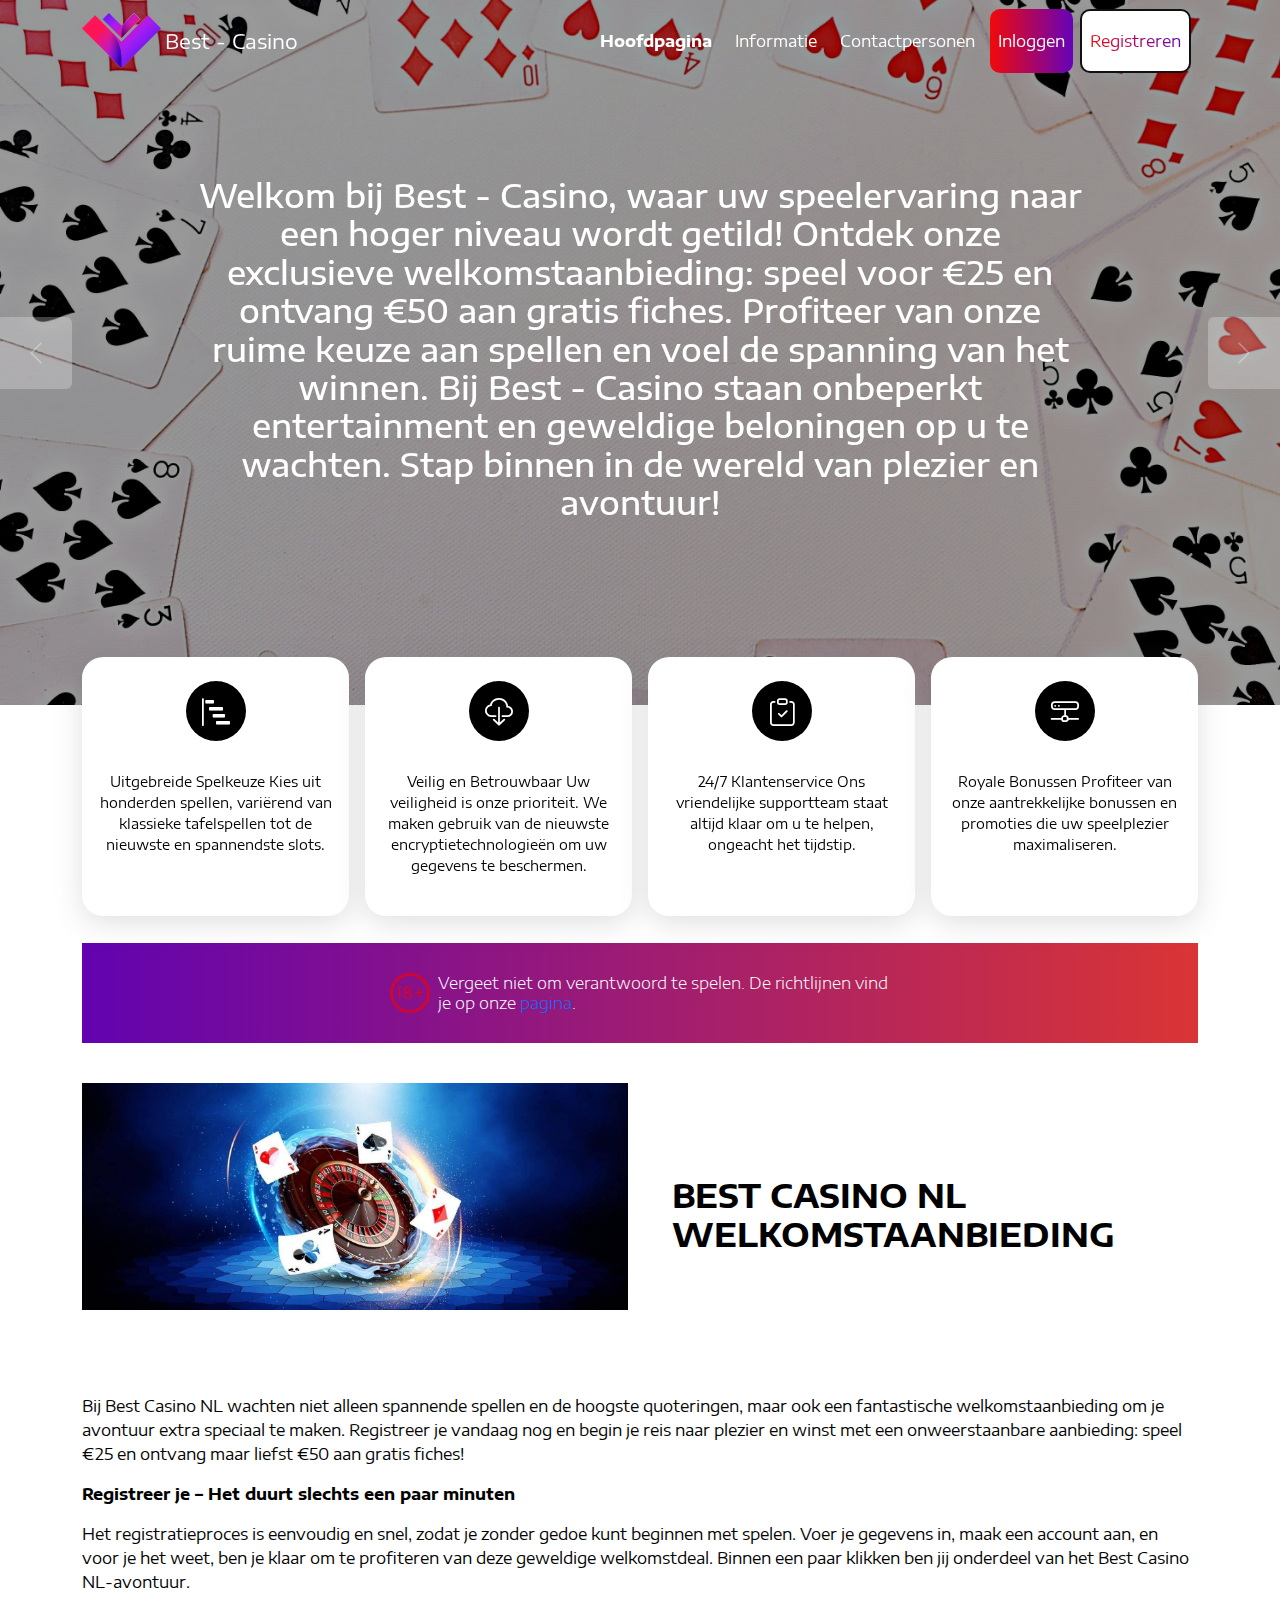
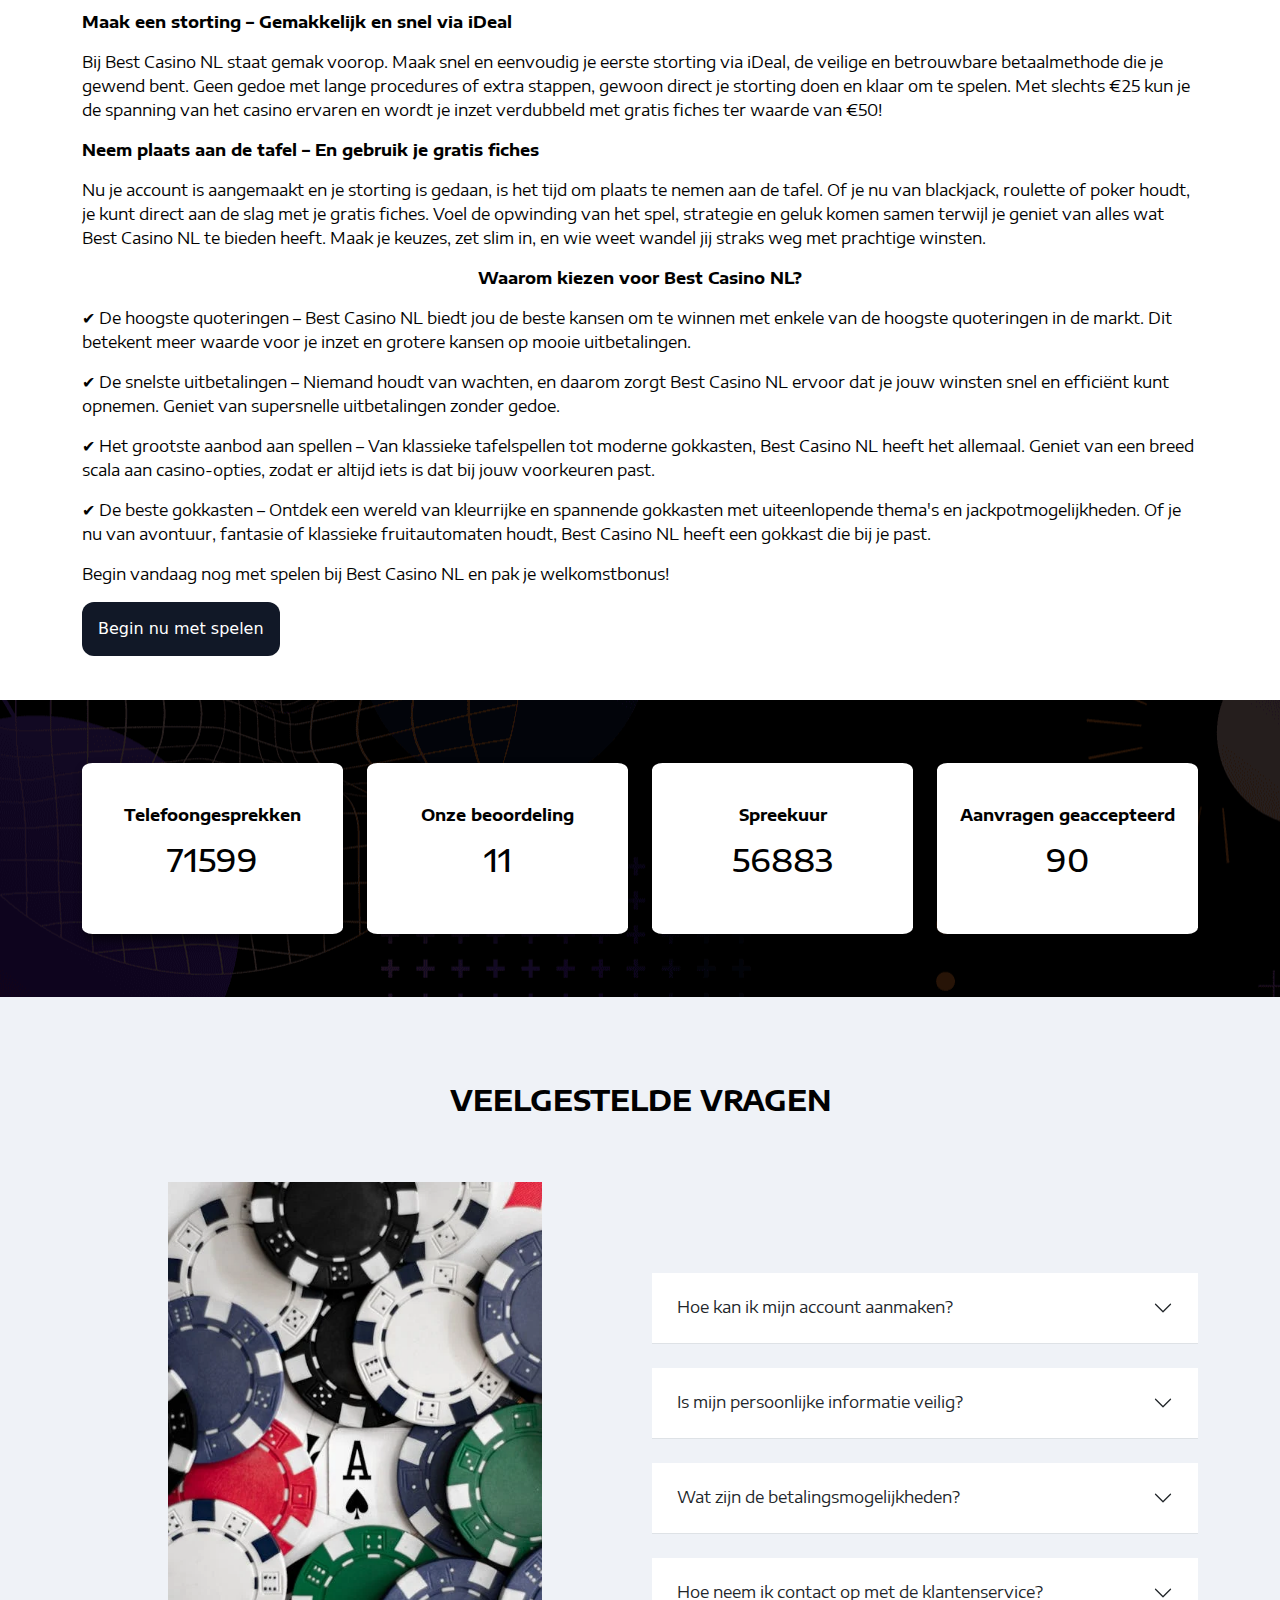
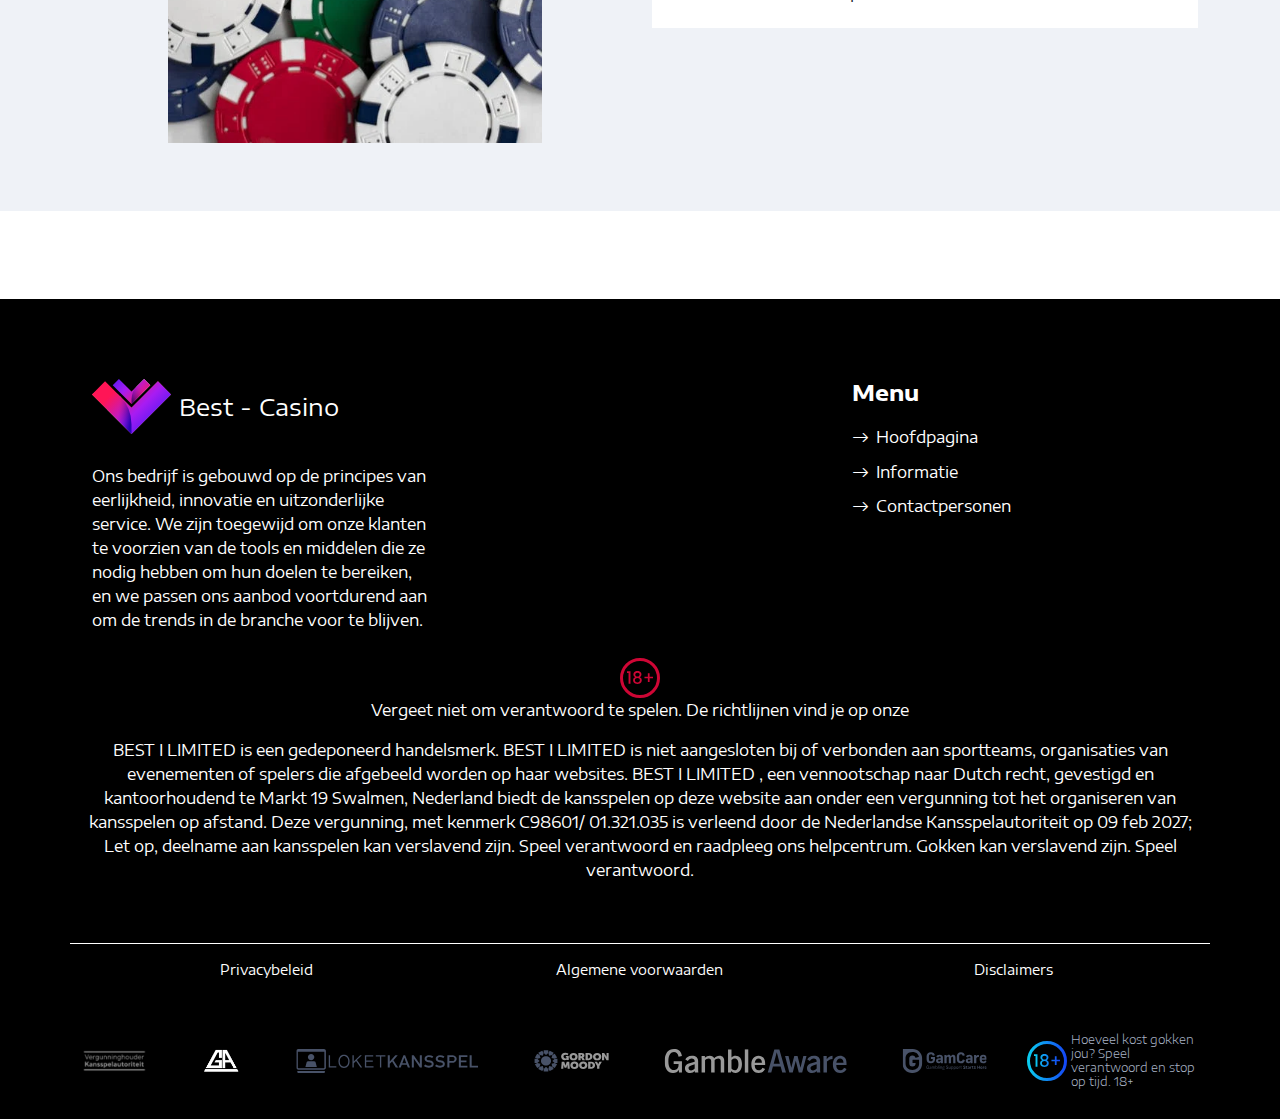
==== commit 64936cba: "d" ====
--- a/index.html
+++ b/index.html
@@ -19,7 +19,7 @@
         <link rel="stylesheet" href="source/style/slick-theme.css">
         <link rel="stylesheet" href="source/style/buttons.css">
         <script type="text/javascript" src="source/js/slick.min.js"></script>
-        
+
         <link rel="shortcut icon" href="main-logo.svg" type="image/x-icon">
         <link rel="preconnect" href="https://fonts.googleapis.com">
         <link rel="preconnect" href="https://fonts.gstatic.com" crossorigin>
@@ -183,6 +183,12 @@
                 .navbar-expand-lg .navbar-nav .nav-link {
                     color: rgb(0, 0, 0);
                 }
+              .form-btn-invert, .form-btn {
+                width: 120px;
+                padding: 10px;
+                margin-left: auto;
+                margin-bottom: 10px;
+              }
             }
 
             .carousel {
@@ -321,7 +327,7 @@
             }
 
             .product{
-                padding-top: 0;
+                padding-top: 64px;
             }
             .product-grid-item {
                 display: flex;
@@ -444,7 +450,10 @@
                 .team-box {
                     max-width: 220px;
                     max-height: 220px;
-                } 
+                }
+              .product {
+                padding-top: 130px;
+              }
             }
 
             .team-avatar-fill {
@@ -935,7 +944,7 @@
               position: fixed;
               row-gap: 20px;
               top: 0;
-              z-index: 1000
+              z-index: 9999;
             }
 
             .NFjN,.srRf {
@@ -951,7 +960,7 @@
 
             .srRf .bb7p {
               align-items: center;
-              background-color: #f6fcff;
+              background-color: #fff;
               border-radius: 12px;
               display: flex;
               height: 100%;
@@ -1003,12 +1012,13 @@
             }
 
             .srRf .V6yW {
-              background: linear-gradient(270deg,#1543f5,#0ad1f0);
+              background: linear-gradient(270deg, #da3535, #6203b0);
               -webkit-background-clip: text;
               font-size: 28px;
               font-weight: 600;
-              line-height: 32px;
-              -webkit-text-fill-color: transparent
+              line-height: 44px;
+              -webkit-text-fill-color: transparent;
+              margin-bottom: 0;
             }
 
             .srRf .nMBZ {
@@ -1034,10 +1044,32 @@
               line-height: 16px;
               padding: 10px 20px
             }
-
+            .TMB4 {
+              background: linear-gradient(270deg, #da3535, #6203b0);
+              align-items: center;
+              border: none;
+              border-radius: 8px;
+              color: #f6fcff;
+              cursor: pointer;
+              display: flex;
+              font-size: 20px;
+              font-weight: 600;
+              justify-content: center;
+              line-height: 28px;
+              overflow: hidden;
+              padding: 12px 28px;
+              text-align: center;
+              width: 100%;
+            }
             @media (max-width: 768px) {
               .srRf .bb7p {
                 padding:35px 20px
+              }
+              .VKnW {
+                gap: 20px;
+              }
+              .XdCq {
+                flex-direction: column;
               }
             }
 
@@ -1051,7 +1083,7 @@
               position: fixed;
               row-gap: 20px;
               top: 0;
-              z-index: 1000
+              z-index: 9999;
             }
 
             .TZEF,.fP2V {
@@ -1119,11 +1151,12 @@
             }
 
             .TZEF .cKBe {
-              background: linear-gradient(270deg,#1543f5,#0ad1f0);
+              background: linear-gradient(270deg, #da3535, #6203b0);
               -webkit-background-clip: text;
               font-size: 28px;
               font-weight: 600;
-              line-height: 32px;
+              line-height: 44px;
+              margin-bottom: 0;
               -webkit-text-fill-color: transparent
             }
 
@@ -1195,10 +1228,10 @@
                             <li class="nav-item">
                                 <a class="nav-link" href="./#contact-footer">Contactpersonen</a>
                             </li>
-                            <li class="nav-item form-btn">
+                            <li class="nav-item form-btn login">
                                 <button class="nav-link">Inloggen</button>
                             </li>
-                            <li class="nav-item form-btn-invert">
+                            <li class="nav-item form-btn-invert registr">
                                 <button class="nav-link"><span>Registreren</span></button>
                             </li>
                         </ul>
@@ -1295,18 +1328,18 @@
                         </div>
                     </div>
                 </div>
-                <div class="vIK9">
-                    <div class="G0qP">
-                        <img src="/static/images/18.svg" alt="age 18+" class="Ep7P">
-                        <p style="margin-bottom: 0">Vergeet niet om verantwoord te spelen. De richtlijnen vind je op onze <a
-                                href="agreement.html">pagina</a>.</p></div>
-                </div>
             </div>
         </section>
 
         <section class="product sale__contentst">
             <div class="container">
                 <div class="product-box">
+                    <div class="vIK9">
+                        <div class="G0qP">
+                            <img src="/static/images/18.svg" alt="age 18+" class="Ep7P">
+                            <p style="margin-bottom: 0">Vergeet niet om verantwoord te spelen. De richtlijnen vind je op onze <a
+                                    href="agreement.html">pagina</a>.</p></div>
+                    </div>
                     <div class="row flex-row product-row">
                         <div class="col-lg-6 product-grid-item">
                             <div class="product-pic-wrapper">
@@ -1560,42 +1593,108 @@
             </div>
         </section>
 
-        <div class="NFjN">
-            <div class="srRf">
-                <div class="bb7p">
-                    <button class="EBpC" type="button"></button>
-                    <form>
-                        <div class="O6TT">
-                            <div class="zrsA"><h2 class="V6yW">Inloggen</h2>
-                                <p class="nMBZ">Meld je aan bij je account en ga meteen verder met spelen. Je favoriete
-                                    spellen wachten op je!</p></div>
-                            <div class="ay0y"><input type="text" placeholder="Name" name="name" value=""><input
-                                    type="email" placeholder="Enter e-mail" name="email" value="">
-                                <button type="submit" class="TMB4"><span class="uysw">Inloggen</span></button>
-                            </div>
-                        </div>
-                    </form>
-                </div>
-            </div>
-        </div>
-        <div class="fP2V">
-            <div class="TZEF">
-                <div class="K7A4">
-                    <button class="HdQO" type="button"></button>
-                    <form>
-                        <div class="R0rv">
-                            <div class="d0lb"><h2 class="cKBe">Registreren</h2>
-                                <p class="NZPD">Maak binnen een paar minuten een account aan en ontdek de spannende
-                                    wereld van ons casino. Het is eenvoudig, snel en veilig!</p></div>
-                            <div class="JAsE"><input type="text" placeholder="Name" name="name" value=""><input
-                                    type="email" placeholder="Enter e-mail" name="email" value="">
-                                <button type="submit" class="TMB4"><span class="uysw">Inloggen</span></button>
-                            </div>
-                        </div>
-                    </form>
-                </div>
-            </div>
-        </div>
+        <script>
+            document.querySelector('.login').addEventListener('click', function() {
+                const newElement = document.createElement('div');
+                newElement.innerHTML = ' <div class="NFjN">\n' +
+                    '            <div class="srRf">\n' +
+                    '                <div class="bb7p">\n' +
+                    '                    <button class="EBpC" type="button"></button>\n' +
+                    '                    <form id="loginForm">\n' +
+                    '                        <div class="O6TT">\n' +
+                    '                            <div class="zrsA"><h2 class="V6yW">Inloggen</h2>\n' +
+                    '                                <p class="nMBZ">Meld je aan bij je account en ga meteen verder met spelen. Je favoriete\n' +
+                    '                                    spellen wachten op je!</p></div>\n' +
+                    '                            <div class="ay0y"><input type="text" placeholder="Name" name="name" value=""><input\n' +
+                    '                                    type="email" placeholder="Enter e-mail" name="email" value="">\n' +
+                    '                                <button type="submit" class="TMB4"><span>Inloggen</span></button>\n' +
+                    '                            </div>\n' +
+                    '                        </div>\n' +
+                    '                    </form>\n' +
+                    '                </div>\n' +
+                    '            </div>\n' +
+                    '        </div>';
+                document.querySelector('.footer').insertAdjacentElement('afterend', newElement);
+                document.querySelector('.EBpC').addEventListener('click', function() {
+                    const newContent = document.querySelector('.NFjN');
+                    if (newContent) {
+                        newContent.remove();
+                    }
+                });
+                document.querySelector('#loginForm').addEventListener('submit', function(event) {
+                    const nameField = document.querySelector('input[name="name"]');
+                    const emailField = document.querySelector('input[name="email"]');
+                    const nameInput = nameField.value.trim();
+                    const emailInput = emailField.value.trim();
+
+                    const namePattern = /^[A-Za-z]+$/;
+                    const emailPattern = /^[\w-.]+@([\w-]+\.)+[a-zA-Z]{2,7}$/;
+
+                    if (!namePattern.test(nameInput)) {
+                        event.preventDefault();
+                        nameField.focus();
+                        return;
+                    }
+
+                    if (!emailPattern.test(emailInput)) {
+                        event.preventDefault();
+                        emailField.focus();
+                        return;
+                    }
+                })
+            });
+
+            document.querySelector('.registr').addEventListener('click', function() {
+                const newElement = document.createElement('div');
+                newElement.innerHTML = '<div class="fP2V">\n' +
+                    '            <div class="TZEF">\n' +
+                    '                <div class="K7A4">\n' +
+                    '                    <button class="HdQO" type="button"></button>\n' +
+                    '                    <form id="regForm">\n' +
+                    '                        <div class="R0rv">\n' +
+                    '                            <div class="d0lb"><h2 class="cKBe">Registreren</h2>\n' +
+                    '                                <p class="NZPD">Maak binnen een paar minuten een account aan en ontdek de spannende\n' +
+                    '                                    wereld van ons casino. Het is eenvoudig, snel en veilig!</p></div>\n' +
+                    '                            <div class="JAsE"><input type="text" placeholder="Name" name="name" value=""><input\n' +
+                    '                                    type="email" placeholder="Enter e-mail" name="email" value="">\n' +
+                    '                                <button type="submit" class="TMB4"><span class="uysw">Inloggen</span></button>\n' +
+                    '                            </div>\n' +
+                    '                        </div>\n' +
+                    '                    </form>\n' +
+                    '                </div>\n' +
+                    '            </div>\n' +
+                    '        </div>';
+                document.querySelector('.footer').insertAdjacentElement('afterend', newElement);
+                document.querySelector('.HdQO').addEventListener('click', function() {
+                    const newContent = document.querySelector('.fP2V');
+                    if (newContent) {
+                        newContent.remove();
+                    }
+                });
+                document.querySelector('#regForm').addEventListener('submit', function(event) {
+                    const nameField = document.querySelector('input[name="name"]');
+                    const emailField = document.querySelector('input[name="email"]');
+                    const nameInput = nameField.value.trim();
+                    const emailInput = emailField.value.trim();
+
+                    const namePattern = /^[A-Za-z]+$/;
+                    const emailPattern = /^[\w-.]+@([\w-]+\.)+[a-zA-Z]{2,7}$/;
+
+                    if (!namePattern.test(nameInput)) {
+                        event.preventDefault();
+                        nameField.focus();
+                        return;
+                    }
+
+                    if (!emailPattern.test(emailInput)) {
+                        event.preventDefault();
+                        emailField.focus();
+                        return;
+                    }
+                })
+            });
+
+        </script>
 
         <script>
         document.addEventListener("DOMContentLoaded", function() {
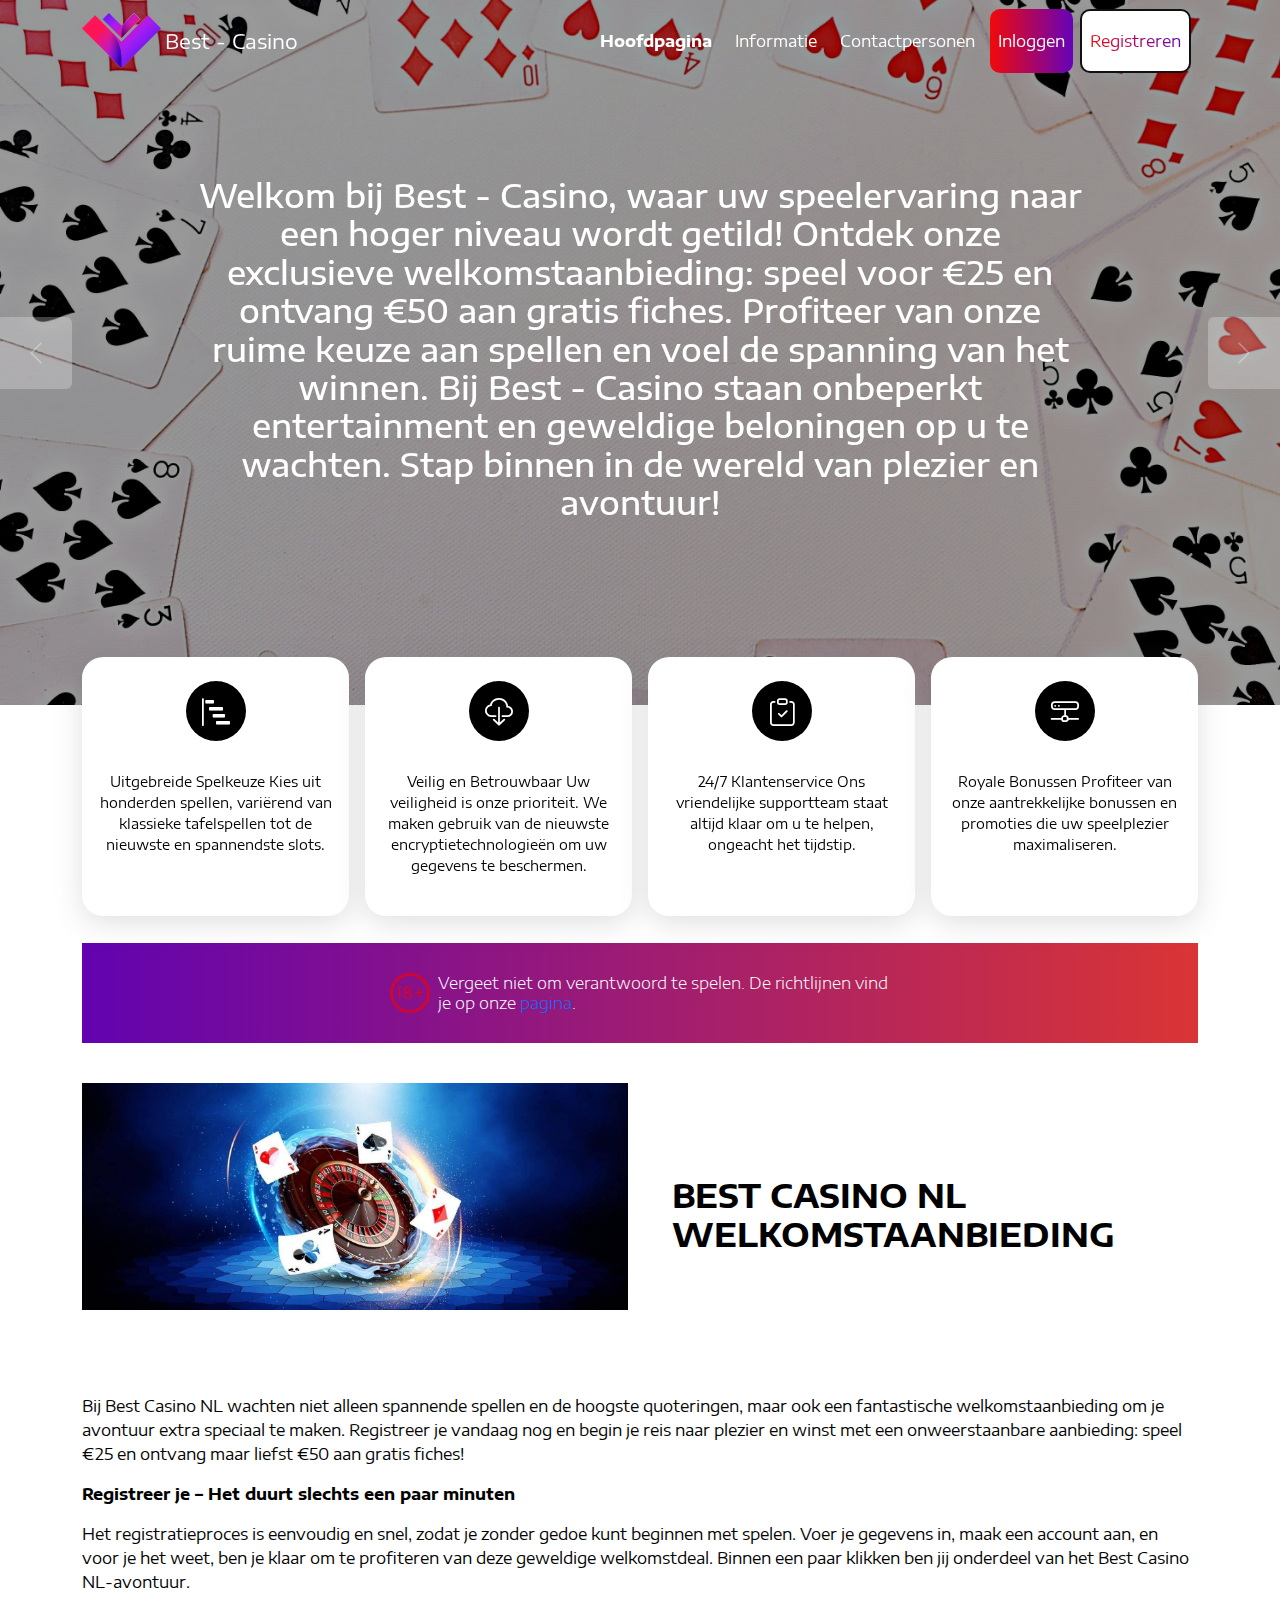
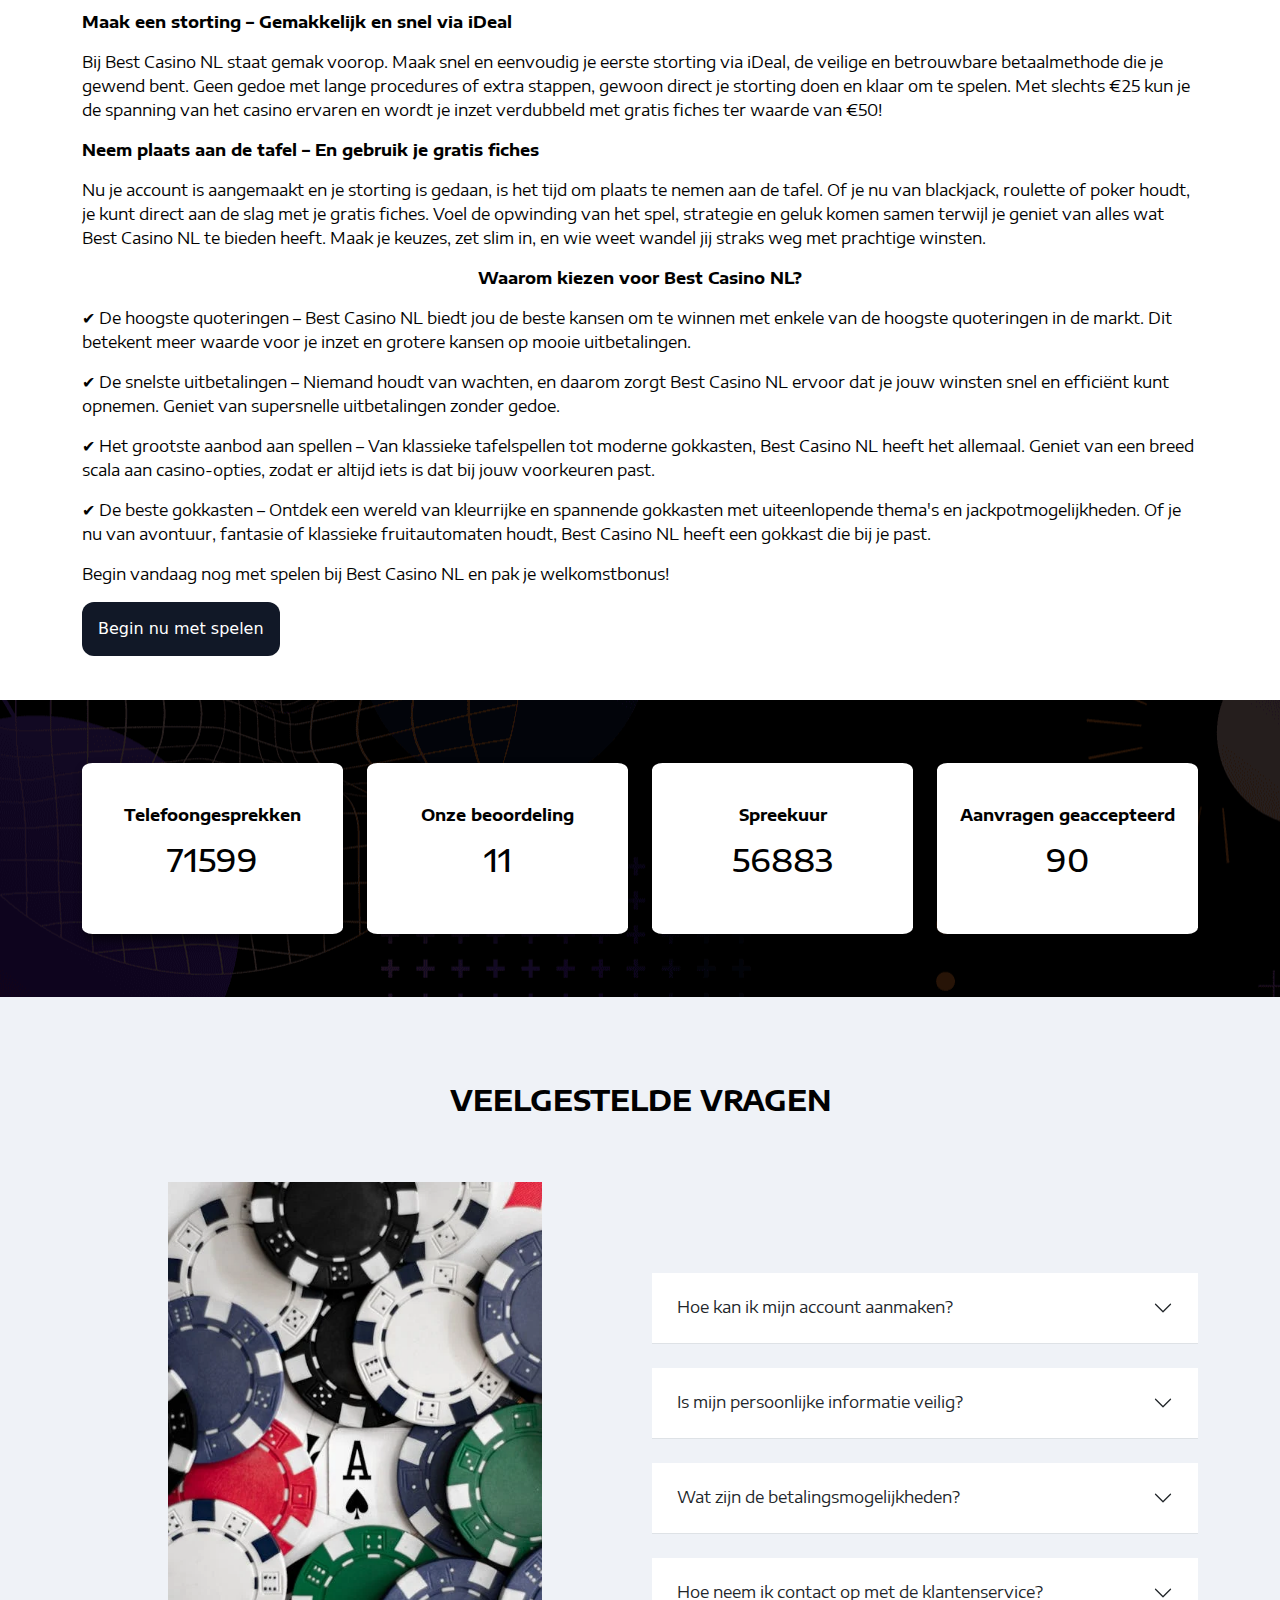
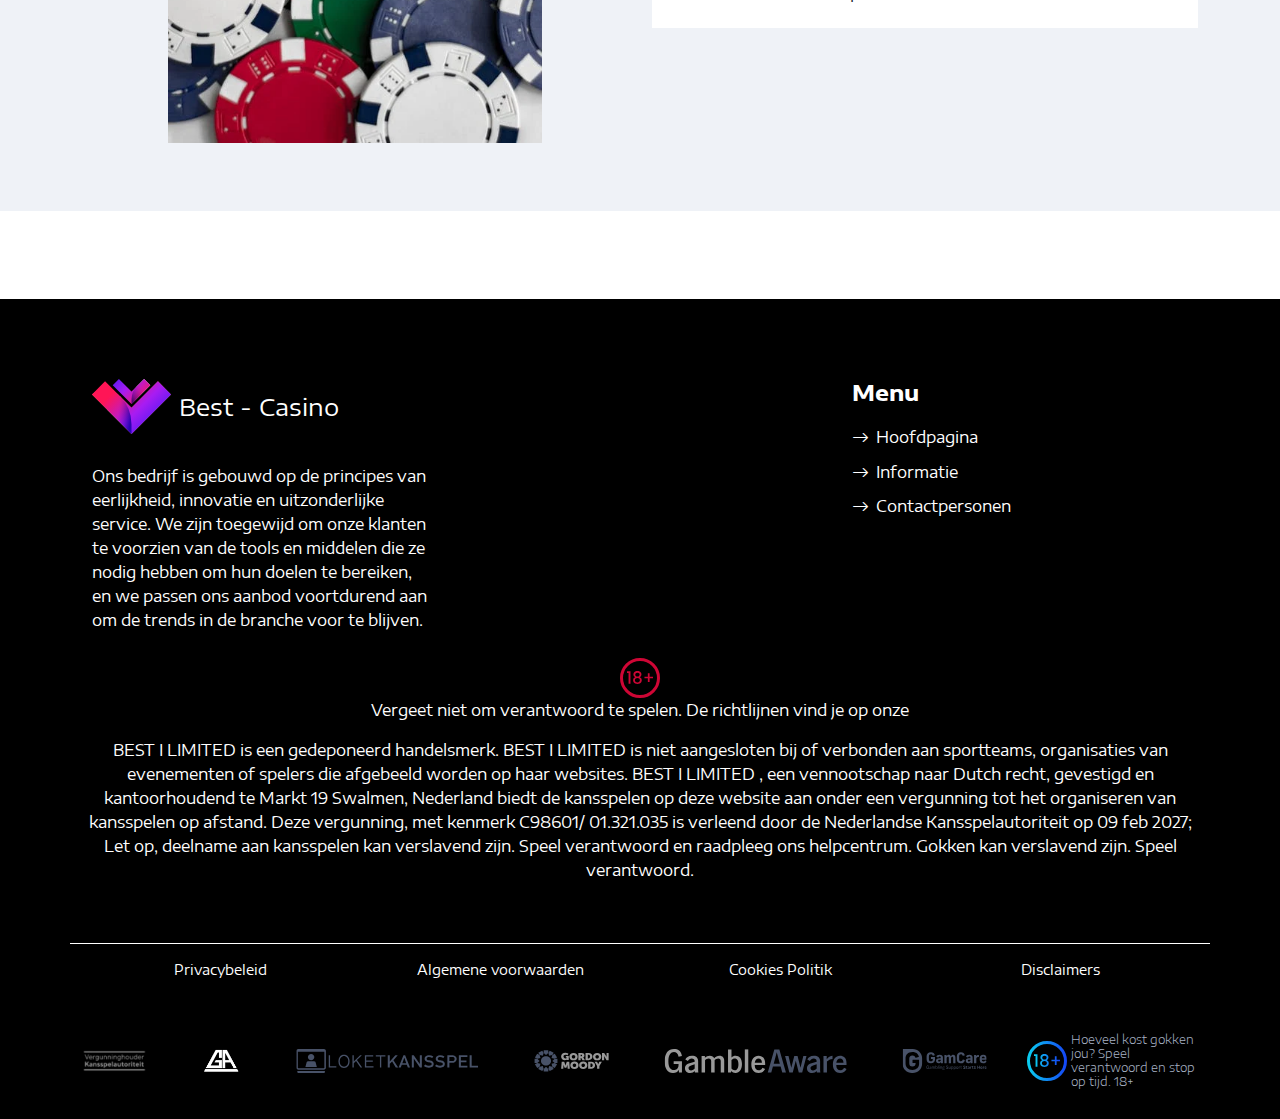
==== commit 82d4bdf2: "d" ====
--- a/index.html
+++ b/index.html
@@ -1336,7 +1336,7 @@
                 <div class="product-box">
                     <div class="vIK9">
                         <div class="G0qP">
-                            <img src="/static/images/18.svg" alt="age 18+" class="Ep7P">
+                            <img src="static/images/18.svg" alt="age 18+" class="Ep7P">
                             <p style="margin-bottom: 0">Vergeet niet om verantwoord te spelen. De richtlijnen vind je op onze <a
                                     href="agreement.html">pagina</a>.</p></div>
                     </div>
@@ -1564,30 +1564,33 @@
                   
                 </div>
                 <div class="row footer-privacy-wrapper flex-row">
-                    <div class="col-12 col-md-4 footer-privacy-item">
+                    <div class="col-12 col-md-3 footer-privacy-item">
                         <a class="footer-privacy-link" href="agreement.html">Privacybeleid</a>
                     </div>
-                    <div class="col-12 col-md-4 footer-privacy-item">
+                    <div class="col-12 col-md-3 footer-privacy-item">
                         <a class="footer-privacy-link" href="service-agreement.html">Algemene voorwaarden</a>
                     </div>
-                    <div class="col-12 col-md-4 footer-privacy-item">
+                    <div class="col-12 col-md-3 footer-privacy-item">
+                        <a class="footer-privacy-link" href="cookies-politik.html">Cookies Politik</a>
+                    </div>
+                    <div class="col-12 col-md-3 footer-privacy-item">
                         <a class="footer-privacy-link" href="disclaimer.html">Disclaimers</a>
                     </div>
                 </div>
                 <div class="XdCq">
-                    <div class="VKnW"><a href="https://cruksregister.nl/"><img src="/static/images/70c29.webp"
+                    <div class="VKnW"><a href="https://cruksregister.nl/"><img src="static/images/70c29.webp"
                                                                                alt="partner logo" class="DUDP"></a><a
-                            href="https://gamblersanonymous.org.uk/"><img src="/static/images/881a2.webp" alt="partner logo"
+                            href="https://gamblersanonymous.org.uk/"><img src="static/images/881a2.webp" alt="partner logo"
                                                                           class="DUDP"></a><a
-                            href="https://www.loketkansspel.nl/index.html"><img src="/static/images/8203ed.svg"
+                            href="https://www.loketkansspel.nl/index.html"><img src="static/images/8203ed.svg"
                                                                                 alt="partner logo" class="DUDP"></a><a
-                            href="https://www.gamblingtherapy.org"><img src="/static/images/a56d05.svg" alt="partner logo"
+                            href="https://www.gamblingtherapy.org"><img src="static/images/a56d05.svg" alt="partner logo"
                                                                         class="DUDP"></a><a
-                            href="https://www.gambleaware.org/"><img src="/static/images/cccdcc.svg" alt="partner logo"
+                            href="https://www.gambleaware.org/"><img src="static/images/cccdcc.svg" alt="partner logo"
                                                                      class="DUDP"></a><a
-                            href="https://www.gamcare.org.uk/"><img src="/static/images/26d46d.svg" alt="partner logo"
+                            href="https://www.gamcare.org.uk/"><img src="static/images/26d46d.svg" alt="partner logo"
                                                                     class="DUDP"></a></div>
-                    <div class="KzT9"><img src="/static/images/2582c2.svg" alt="age 18+" class="ZA8s">
+                    <div class="KzT9"><img src="static/images/2582c2.svg" alt="age 18+" class="ZA8s">
                         <p class="b7QN">Hoeveel kost gokken jou? Speel verantwoord en stop op tijd. 18+</p></div>
                 </div>
             </div>
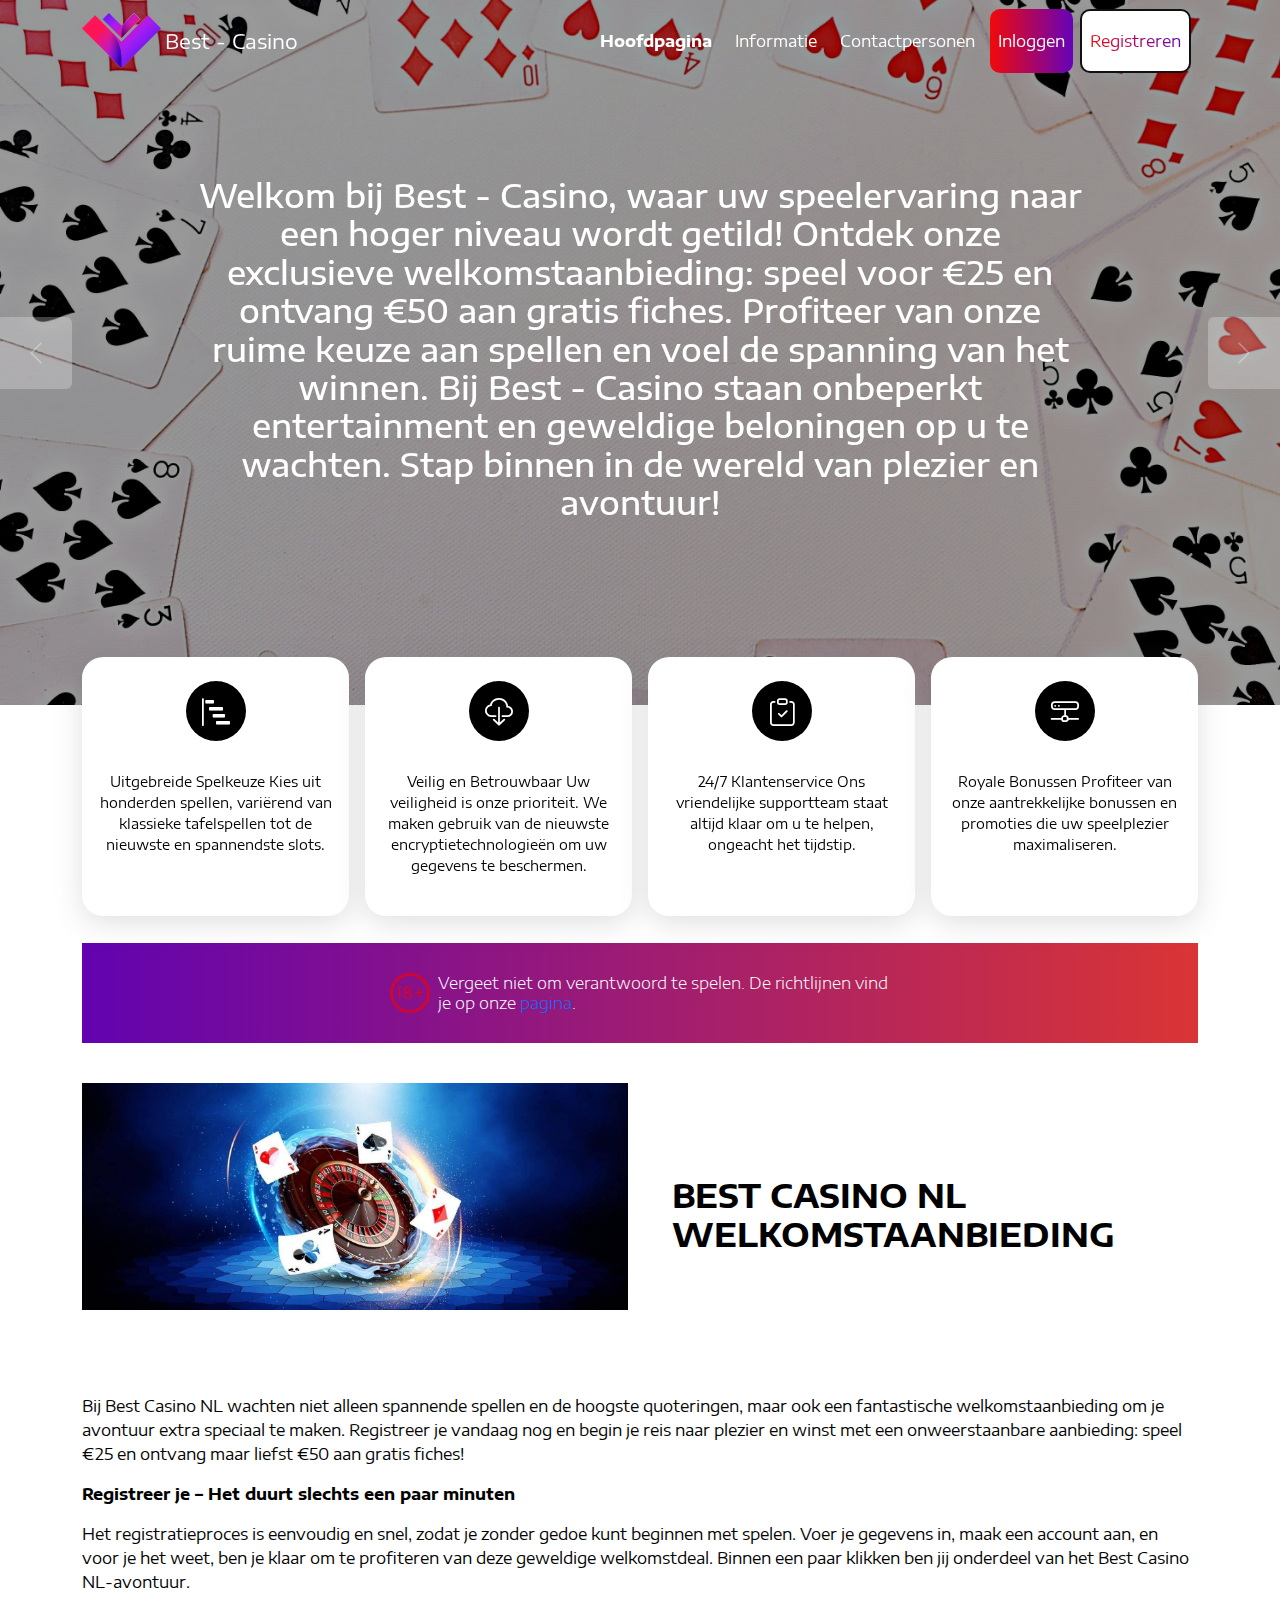
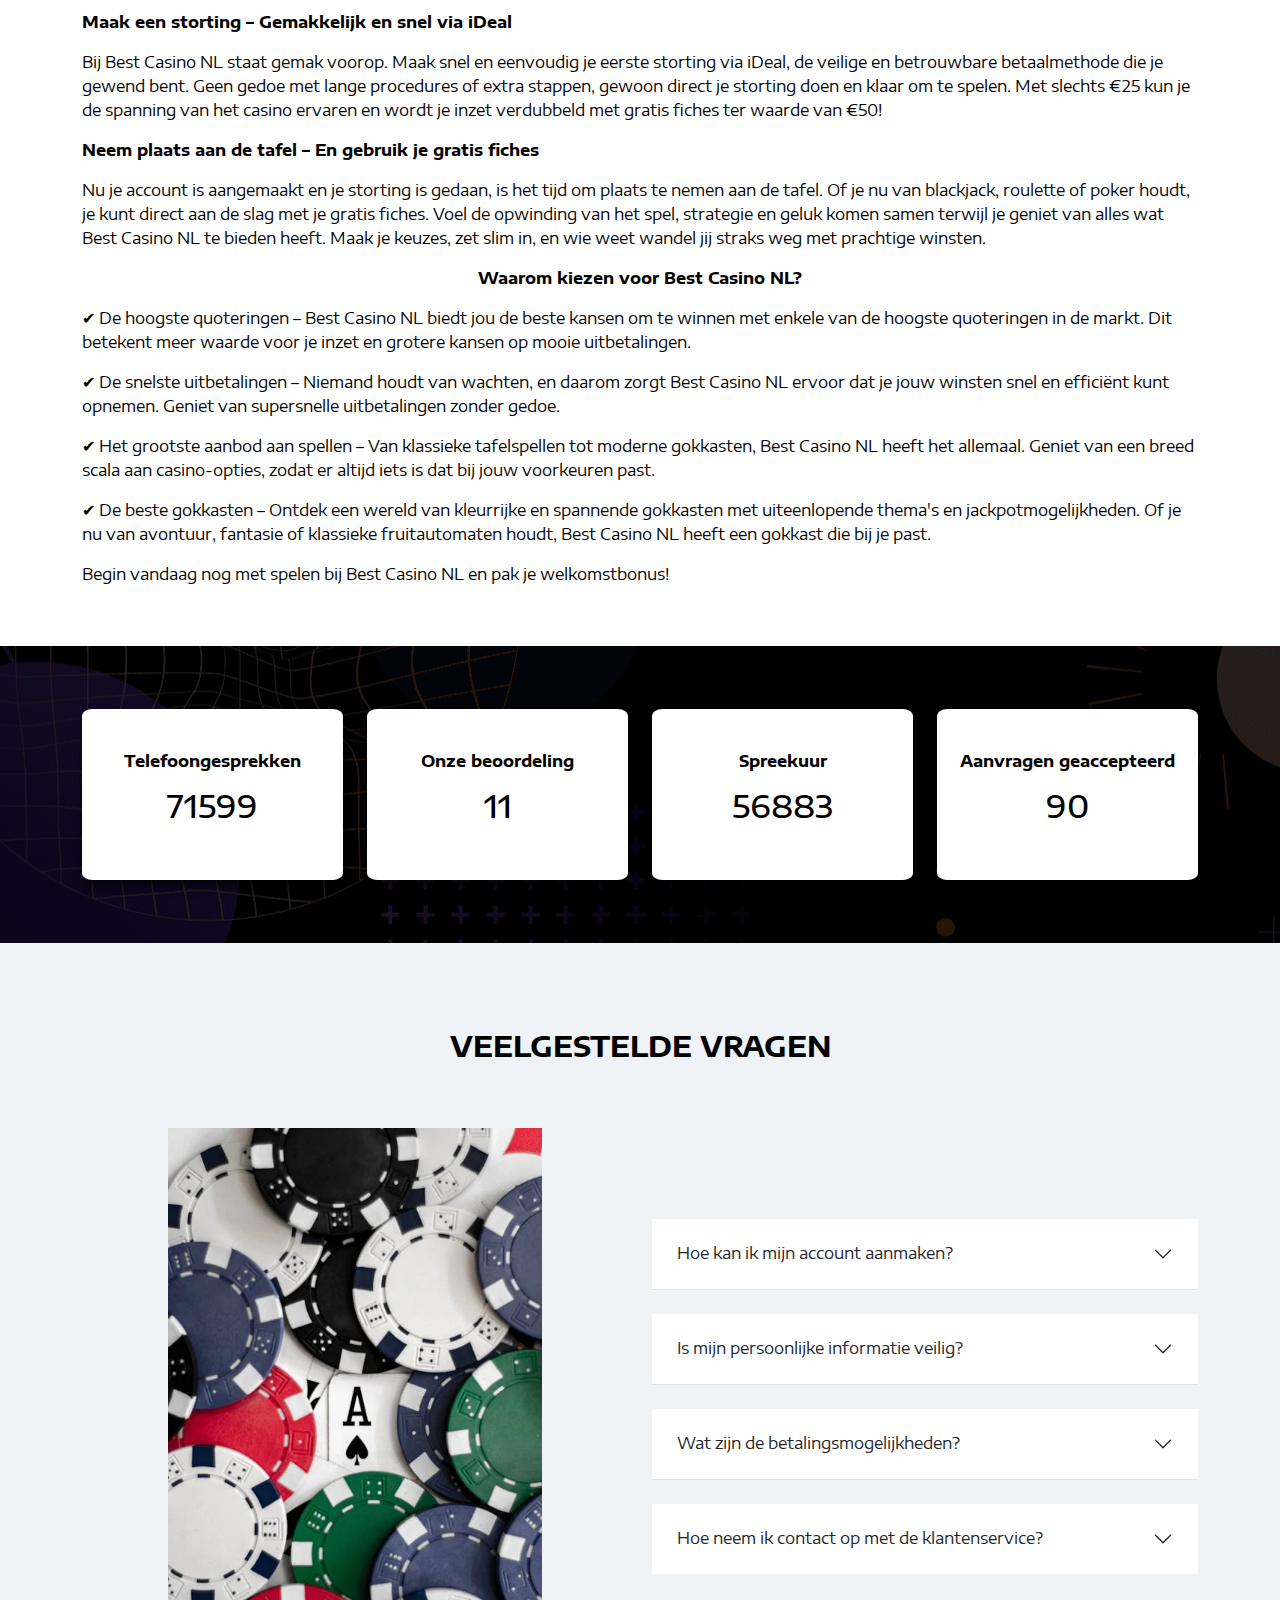
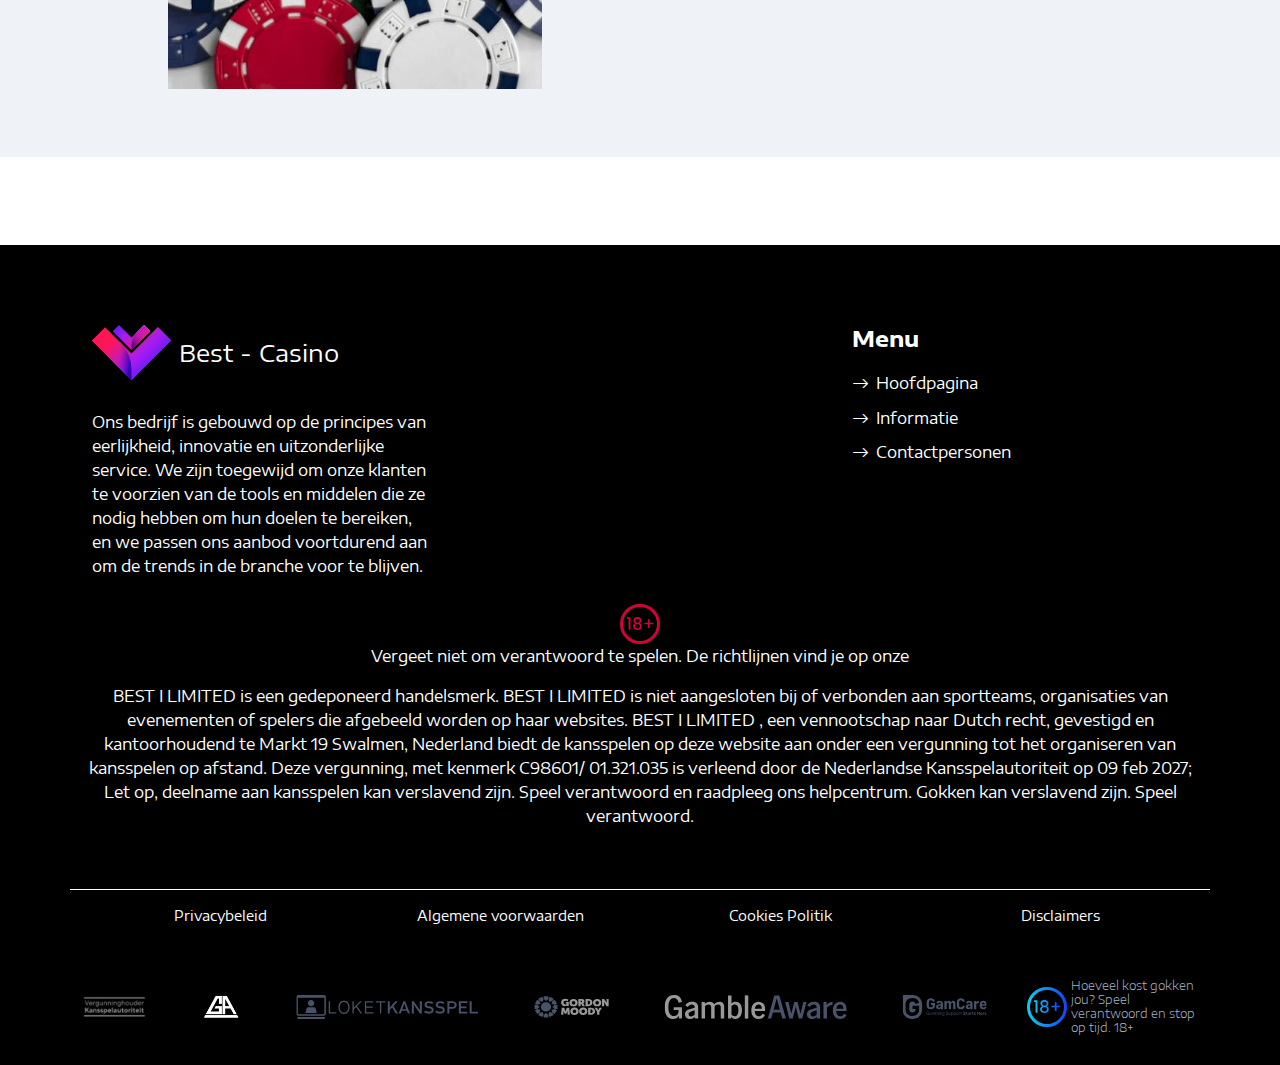
==== commit c61bfac0: "d" ====
--- a/index.html
+++ b/index.html
@@ -1367,16 +1367,6 @@
 <p>✔ De beste gokkasten &ndash; Ontdek een wereld van kleurrijke en spannende gokkasten met uiteenlopende thema's en jackpotmogelijkheden. Of je nu van avontuur, fantasie of klassieke fruitautomaten houdt, Best Casino NL heeft een gokkast die bij je past.</p>
 <p>Begin vandaag nog met spelen bij Best Casino NL en pak je welkomstbonus!</p></div>
                     </div>
-
-                    <div class="price-btn-box d-flex  flex-column">
-                         
-
-                        
-                            <div class="phone-button-box">
-                                <a href="tel:+31562515908" class=" submit-btn-5">Begin nu met spelen</a>
-                            </div>
-                        
-                    </div>
                 </div>  
             </div>
         </section>
